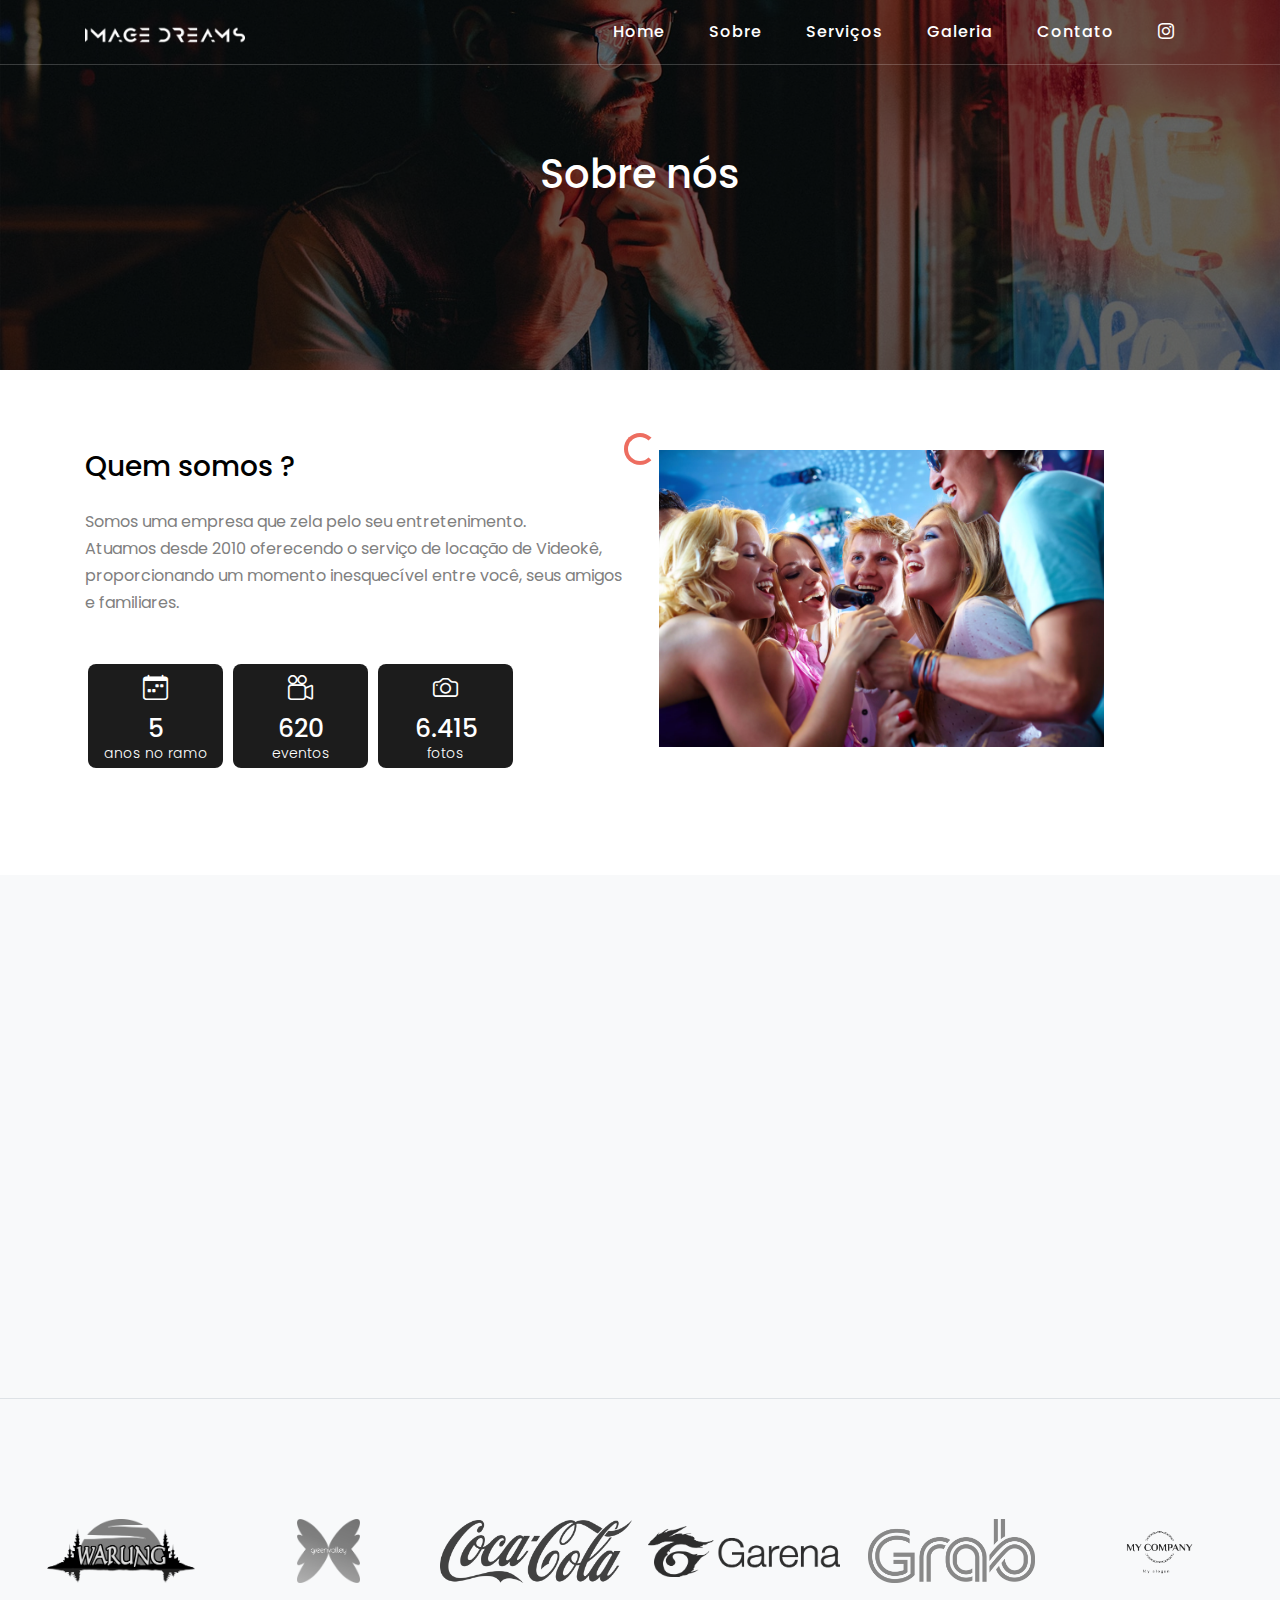
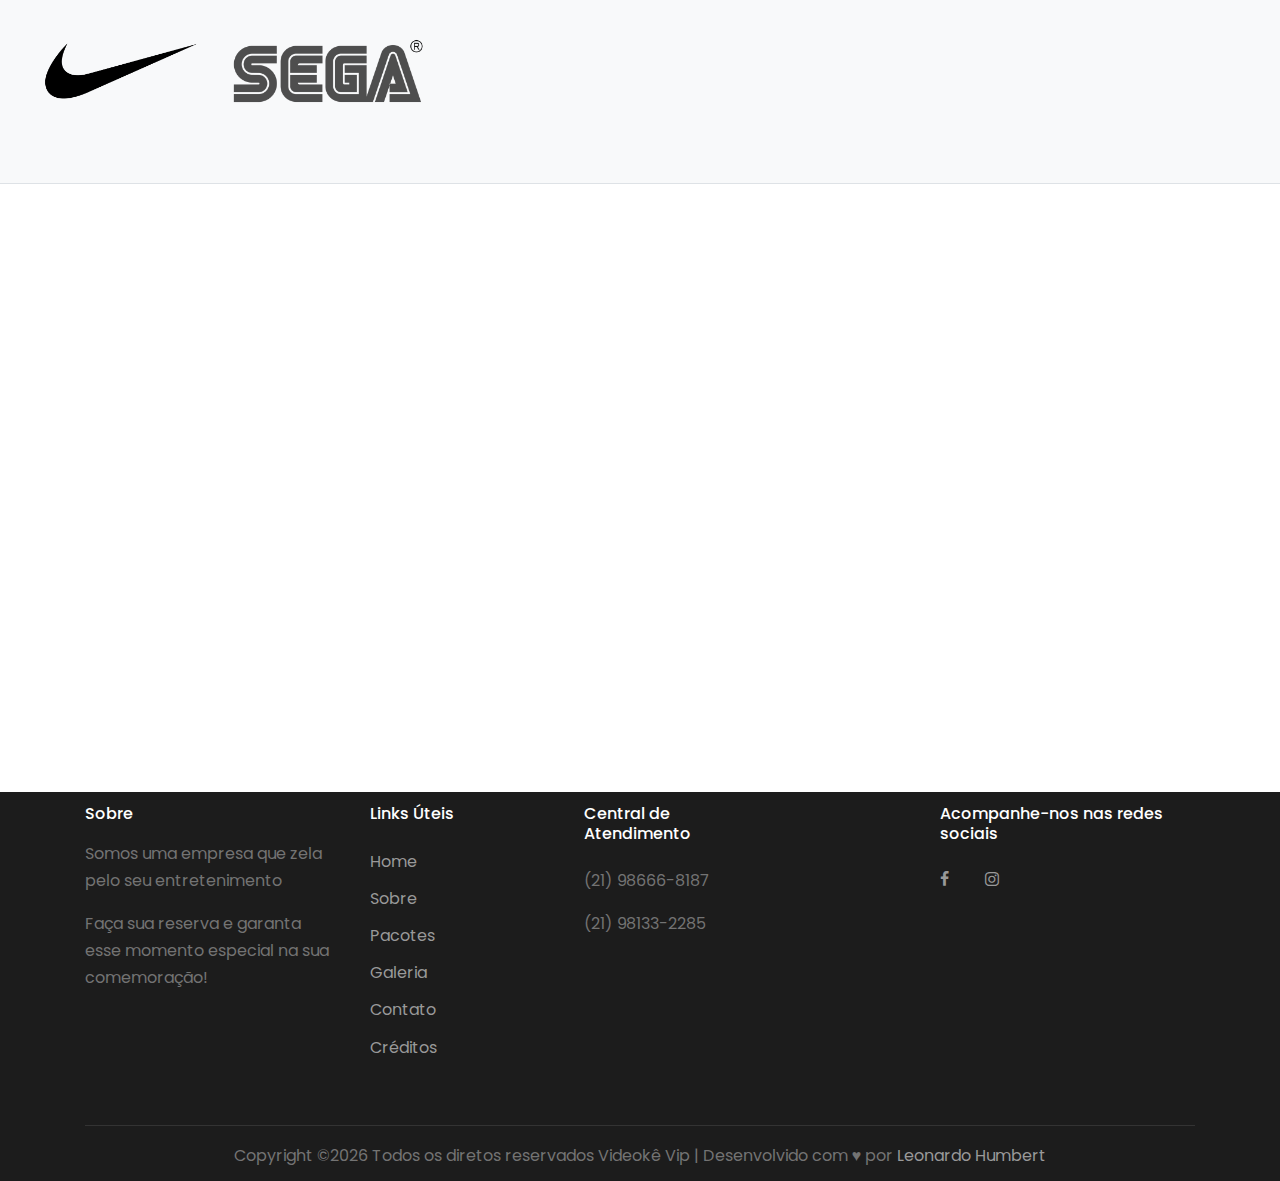
==== sobre.html @ d35cc02f "Commit inicial" ====
<!doctype html>
<html lang="en">
  <head>
    <title>ImageDreams</title>
    <meta charset="utf-8">
    <meta name="viewport" content="width=device-width, initial-scale=1, shrink-to-fit=no">
    <link rel="shortcut icon" href="images/favicon.png">
    
    
    <link href="https://fonts.googleapis.com/css?family=Open+Sans:300,400,700" rel="stylesheet">
    <link rel="stylesheet" href="fonts/icomoon/style.css">

    <link rel="stylesheet" href="css/bootstrap.min.css">
    <link rel="stylesheet" href="css/jquery-ui.css">
    <link rel="stylesheet" href="css/owl.carousel.min.css">
    <link rel="stylesheet" href="css/owl.theme.default.min.css">
    <link rel="stylesheet" href="css/owl.theme.default.min.css">

    <link rel="stylesheet" href="css/jquery.fancybox.min.css">

    <link rel="stylesheet" href="css/bootstrap-datepicker.css">

    <link rel="stylesheet" href="fonts/flaticon/font/flaticon.css">

    <link rel="stylesheet" href="css/aos.css">

    <link rel="stylesheet" href="css/style.css">
    <link rel="stylesheet" href="https://cdn.jsdelivr.net/npm/bootstrap-icons@1.5.0/font/bootstrap-icons.css">
  </head>
  <body data-spy="scroll" data-target=".site-navbar-target" data-offset="300">
  

  <div id="#overlayer"></div>
  <div class="loader">
    <div class="spinner-border text-primary" role="status">
      <span class="sr-only">Loading...</span>
    </div>
  </div>


  <div class="site-wrap">

    <div class="site-mobile-menu site-navbar-target">
      <div class="site-mobile-menu-header">
        <div class="site-mobile-menu-close mt-3">
          <span class="icon-close2 js-menu-toggle"></span>
        </div>
      </div>
      <div class="site-mobile-menu-body"></div>
    </div>
   
    
    <header class="site-navbar js-sticky-header site-navbar-target py-2" role="banner">

      <div class="container">
        <div class="row align-items-center">
          
          <div class="col-6 col-xl-2">
            <a href="/index.html">
                <h1 class="mb-0 site-logo"><img class="w-100" src="images/logo.png"></h1>
            </a>
        </div>

          <div class="col-12 col-md-10 d-none d-xl-block">
            <nav class="site-navigation position-relative text-right" role="navigation">

              <ul class="site-menu main-menu js-clone-nav mr-auto d-none d-lg-block">
                <li><a href="index.html#home-section" class="nav-link">Home</a></li>
                <li><a href="#sobre-section" class="nav-link">Sobre</a></li>
                <li><a href="index.html#pacotes-section" class="nav-link">Serviços</a></li>
                <li><a href="index.html#galeria-section" class="nav-link">Galeria</a></li>
                <li><a href="index.html#contato-section" class="nav-link">Contato</a></li>
                <li><a href="https://www.instagram.com/_hectormatheus/" class="nav-link">
                  <i class="bi bi-instagram">
                  </i>
                </a></li>
              </ul>
            </nav>
          </div>


          <div class="col-6 d-inline-block d-xl-none ml-md-0 py-3" style="position: relative; top: 3px;"><a href="#" class="site-menu-toggle js-menu-toggle float-right"><span class="icon-menu h3"></span></a></div>

        </div>
      </div>
      
    </header>

  
     
    <div class="site-blocks-cover overlay title_section" data-aos="fade">
        <div class="col-12 text-center" data-aos="fade" style="top:150px;">
          <h2 class="section-title mb-3">Sobre nós</h2>
        </div>
      </div>
    </div>  

    
    <div class="site-section cta-big-image" id="sobre-section">
      <div class="container">
        
        <div class="row">
          <div class="col-lg-6" data-aos="fade-up" data-aos-delay="100">
            <div class="mb-5">
              <h3 class="h3 mb-4 text-black">Quem somos ?</h3>
              <p>Somos uma empresa que zela pelo seu entretenimento.<br>
                Atuamos desde 2010 oferecendo o serviço de locação de Videokê, proporcionando um momento inesquecível entre você, seus amigos e familiares.<br>
              </p>
            </div>

            <div class="col-3 quemSomosStats" id='numeros'>
              <i class="bi bi-calendar-week"></i>
              <p style="font-size: 25px; line-height: 25px; font-weight: 500; margin: 5px 0;" class="counter">10</p>
              <p style="font-size: 14px;line-height: 14px;font-weight: 300;" class="m-0">anos no ramo</p>
            </div>
            <div class="col-3 quemSomosStats">
              <i class="bi bi-camera-reels"></i>
              <p style="font-size: 25px; line-height: 25px; font-weight: 500; margin: 5px 0;" class="counter">1527</p>
              <p style="font-size: 14px;line-height: 14px;font-weight: 300;" class="m-0">eventos</p>
            </div>
            <div class="col-3 quemSomosStats">
              <i class="bi bi-camera"></i>
              <p style="font-size: 25px; line-height: 25px; font-weight: 500; margin: 5px 0;" class="counter">15809</p>
              <p style="font-size: 14px;line-height: 14px;font-weight: 300;" class="m-0">fotos</p>
            </div>
          </div>

          <div class="col-lg-5 mb-5 ml-lg-1" data-aos="fade-up" data-aos-delay="">
            <img src="images/happy-group-friends-having-fun.webp" alt="Image" class="img-fluid">
          </div>
          
        </div>
      </div>  
    </div>
  
    <section class="site-section border-bottom bg-light" id="services-section">
      <div class="container">
        <div class="row mb-5">
          <div class="col-12 text-center" data-aos="fade">
            <h2 class="section-title mb-3">Serviços</h2>
          </div>
        </div>
        <div class="row align-items-stretch">
          <div class="col-md-6 col-lg-4 mb-4 mb-lg-4 px-1" data-aos="fade-up">
            <div class="unit-4 p-3 shadow-sm servicesCards">
              <div class="unit-4-icon mr-4 mb-3"><img src="images/icons8-câmera-50.png"></span></div>
              <div>
                <h3>Fotos</h3>
                <p>Reservando o Videokê VIP RJ, você não terá trabalho algum. Entrega, instalação e retirada feita pelo nosso técnico.</p>
              </div>
            </div>
          </div>
          <div class="col-md-6 col-lg-4 mb-4 mb-lg-4 px-1" data-aos="fade-up" data-aos-delay="100">
            <div class="unit-4 p-3 shadow-sm servicesCards">
              <div class="unit-4-icon mr-4 mb-3"><img src="images/icons8-filme-80.png"></span></div>
              <div>
                <h3>Vídeos</h3>
                <p>A música trás alegria para o ambiente, e na sua festa, ninguém pode ficar entediado, a diversão será garantida.</p>
              </div>
            </div>
          </div>
          <div class="col-md-6 col-lg-4 mb-4 mb-lg-4 px-1" data-aos="fade-up" data-aos-delay="200">
            <div class="unit-4 p-3 shadow-sm servicesCards">
              <div class="unit-4-icon mr-4"><img src="images/icons8-editor-de-fotografia-50.png"></span></div>
              <div>
                <h3>Edições</h3>
                <p>Sua festa fica completa e agitada com baixo custo, fornecemos nossos equipamentos por um preço único.</p>
              </div>
            </div>
          </div>
        </div>
      </div>
    </section>

    <section class="py-4 site-section border-bottom bg-light" id="customers-section">
      <div class="container-fluid px-4">
        <div class="row mb-3">
          <div class="col-12 text-center" data-aos="fade">
            <h2 class="section-title mb-3">Clientes</h2>
          </div>
        </div>
        <div class="row align-items-center p-2 divClientes">
          <div class="col-2 p-2 pb-5"><img src="./images/logoClientes/warung.png" alt=""></div>
          <div class="col-2 p-2 pb-5"><img src="./images/logoClientes/gv.png" alt=""></div>
          <div class="col-2 p-2 pb-5"><img src="./images/logoClientes/coca.png" alt=""></div>
          <div class="col-2 p-2 pb-5"><img src="./images/logoClientes/garena.png" alt=""></div>
          <div class="col-2 p-2 pb-5"><img src="./images/logoClientes/grab.png" alt=""></div>
          <div class="col-2 p-2 pb-5"><img src="./images/logoClientes/mycompany.png" alt=""></div>
          <div class="col-2 p-2 pb-5"><img src="./images/logoClientes/nike.png" alt=""></div>
          <div class="col-2 p-2 pb-5"><img src="./images/logoClientes/prudential.png" alt=""></div>
        </div>
      </div>
    </section>

    <section class="site-section testimonial-wrap" id="testimonials-section" data-aos="fade">
      <div class="container">
        <div class="row mb-5">
          <div class="col-12 text-center">
            <h2 class="section-title mb-3">Depoimentos</h2>
          </div>
        </div>
      </div>
      <div class="slide-one-item home-slider owl-carousel">
          <div>
            <div class="testimonial">
              
              <blockquote class="mb-5">
                <p>&ldquo;Lorem ipsum dolor sit amet consectetur adipisicing elit. Unde amet, cumque culpa accusamus iure, doloribus dolorem alias aliquid accusantium perspiciatis vel eveniet molestiae iste illum ipsum deleniti voluptatibus, repellat provident?&rdquo;</p>
              </blockquote>

              <figure class="mb-4 d-flex align-items-center justify-content-center">
                <div><img src="images/icon-pessoa.webp" alt="Image" class="w-50 img-fluid mb-3"></div>
                <p>Lívia Rocha</p>
              </figure>
            </div>
          </div>
          <div>
            <div class="testimonial">
              
              <blockquote class="mb-5">
                <p>&ldquo;Lorem ipsum dolor sit amet consectetur adipisicing elit. Quia quae aliquid fuga accusantium illum laborum natus, officia distinctio quaerat optio odio ullam? Necessitatibus voluptatibus quia dolorem iusto dolores ad deserunt!&rdquo;</p>
              </blockquote>

              <figure class="mb-4 d-flex align-items-center justify-content-center">
                <div><img src="images/icon-pessoa2.webp" alt="Image" class="w-50 img-fluid mb-3"></div>
                <p>Emerson Souza</p>
              </figure>
            </div>
          </div>
          

        </div>
    </section>
   
    <footer class="site-footer">
      <div class="container">
        <div class="row">
          <div class="col-md-9">
            <div class="row">
              <div class="col-md-4">
                <h2 class="footer-heading mb-3">Sobre</h2>
                <p>Somos uma empresa que zela pelo seu entretenimento</p>
                <p>Faça sua reserva e garanta esse momento especial na sua comemoração!</p>
              </div>
              <div class="col-md-3">
                <h2 class="footer-heading mb-4">Links Úteis</h2>
                <ul class="list-unstyled">
                  <li><a href="index.html#home-section" class="smoothscroll">Home</a></li>
                  <li><a href="index.html#sobre-section" class="smoothscroll">Sobre</a></li>
                  <li><a href="index.html#pacotes-section" class="smoothscroll">Pacotes</a></li>
                  <li><a href="index.html#galeria-section" class="smoothscroll">Galeria</a></li>
                  <li><a href="index.html#contato-section" class="smoothscroll">Contato</a></li>
                  <li><a href="credits.html" class="smoothscroll">Créditos</a></li>
                </ul>
              </div>
              <div class="col-md-3">
                <h2 class="footer-heading mb-4">Central de Atendimento</h2>
                <a href="http://wa.me/5521986668187"><p>(21) 98666-8187</p></a>
                <a href="http://wa.me/5521981332285"><p>(21) 98133-2285</p></a>
              </div>
            </div>
          </div>
          <div class="col-md-3">
            <h2 class="footer-heading mb-4">Acompanhe-nos nas redes sociais</h2>
                <a href="https://pt-br.facebook.com/AluguelVideokeRJ/" target="_blank" class="pl-0 pr-3"><span class="icon-facebook"></span></a>
                <a href="https://www.instagram.com/videokevip/" target="_blank" class="pl-3 pr-3"><span class="icon-instagram"></span></a>
          </div>
        </div>
        <div class="row pt-5 text-center">
          <div class="col-md-12">
            <div class="border-top pt-3">
              <p class="mb-0">
                Copyright &copy;<script>document.write(new Date().getFullYear());</script> Todos os diretos reservados Videokê Vip | Desenvolvido com ♥ por <a href="http://wa.me/5547997779842">Leonardo Humbert</a>
              </p>
        
            </div>
          </div>
          
        </div>
      </div>
    </footer>

  </div> <!-- .site-wrap -->

  <script src="js/jquery-3.3.1.min.js"></script>
  <script src="js/jquery-ui.js"></script>
  <script src="js/popper.min.js"></script>
  <script src="js/bootstrap.min.js"></script>
  <script src="js/owl.carousel.min.js"></script>
  <script src="js/jquery.countdown.min.js"></script>
  <script src="js/jquery.easing.1.3.js"></script>
  <script src="js/aos.js"></script>
  <script src="js/jquery.fancybox.min.js"></script>
  <script src="js/jquery.sticky.js"></script>
  <script src="js/isotope.pkgd.min.js"></script>

  
  <script src="js/main.js"></script>

  <script type="text/javascript">
    $(window).on('scroll', function(){
        if($(window).scrollTop()){
            $('.img-logo').attr('src', 'images/logoPreta.webp');
        }else{
          $('.img-logo').attr('src', 'images/logo.webp');
        }
    });

    

    $(document).ready(function() {
      // $( ".servicosBanner" ).each(function( index ) {
      //   alert('olá');
      // });
      contador();
     
      $(window).scroll(function() {
        contador();
      });

      
    });

    var counter = true;
    function contador() {
      var areaVisivelTela = $(window).scrollTop() + $(window).height();
      var areaVisivelElemento = $('#numeros').scrollTop() + $('#numeros').height();

      if (areaVisivelTela > areaVisivelElemento && counter) {
        counter = false;
        $('.counter').each(function () {
          $(this).prop('Counter',0).animate({
            Counter: $(this).text()
          }, {
            duration: 3500,
            easing: 'swing',
            step: function (now) {
              $(this).text(Math.ceil(now).toLocaleString('en').replace(',','.'));
            }
          });
        });
      }
    }

</script>
  </body>
</html>
---- fonts/icomoon/style.css ----
@font-face {
  font-family: 'icomoon';
  src:  url('fonts/icomoon.eot?10si43');
  src:  url('fonts/icomoon.eot?10si43#iefix') format('embedded-opentype'),
    url('fonts/icomoon.ttf?10si43') format('truetype'),
    url('fonts/icomoon.woff?10si43') format('woff'),
    url('fonts/icomoon.svg?10si43#icomoon') format('svg');
  font-weight: normal;
  font-style: normal;
}

[class^="icon-"], [class*=" icon-"] {
  /* use !important to prevent issues with browser extensions that change fonts */
  font-family: 'icomoon' !important;
  speak: none;
  font-style: normal;
  font-weight: normal;
  font-variant: normal;
  text-transform: none;
  line-height: 1;

  /* Better Font Rendering =========== */
  -webkit-font-smoothing: antialiased;
  -moz-osx-font-smoothing: grayscale;
}

.icon-asterisk:before {
  content: "\f069";
}
.icon-plus:before {
  content: "\f067";
}
.icon-question:before {
  content: "\f128";
}
.icon-minus:before {
  content: "\f068";
}
.icon-glass:before {
  content: "\f000";
}
.icon-music:before {
  content: "\f001";
}
.icon-search:before {
  content: "\f002";
}
.icon-envelope-o:before {
  content: "\f003";
}
.icon-heart:before {
  content: "\f004";
}
.icon-star:before {
  content: "\f005";
}
.icon-star-o:before {
  content: "\f006";
}
.icon-user:before {
  content: "\f007";
}
.icon-film:before {
  content: "\f008";
}
.icon-th-large:before {
  content: "\f009";
}
.icon-th:before {
  content: "\f00a";
}
.icon-th-list:before {
  content: "\f00b";
}
.icon-check:before {
  content: "\f00c";
}
.icon-close:before {
  content: "\f00d";
}
.icon-remove:before {
  content: "\f00d";
}
.icon-times:before {
  content: "\f00d";
}
.icon-search-plus:before {
  content: "\f00e";
}
.icon-search-minus:before {
  content: "\f010";
}
.icon-power-off:before {
  content: "\f011";
}
.icon-signal:before {
  content: "\f012";
}
.icon-cog:before {
  content: "\f013";
}
.icon-gear:before {
  content: "\f013";
}
.icon-trash-o:before {
  content: "\f014";
}
.icon-home:before {
  content: "\f015";
}
.icon-file-o:before {
  content: "\f016";
}
.icon-clock-o:before {
  content: "\f017";
}
.icon-road:before {
  content: "\f018";
}
.icon-download:before {
  content: "\f019";
}
.icon-arrow-circle-o-down:before {
  content: "\f01a";
}
.icon-arrow-circle-o-up:before {
  content: "\f01b";
}
.icon-inbox:before {
  content: "\f01c";
}
.icon-play-circle-o:before {
  content: "\f01d";
}
.icon-repeat:before {
  content: "\f01e";
}
.icon-rotate-right:before {
  content: "\f01e";
}
.icon-refresh:before {
  content: "\f021";
}
.icon-list-alt:before {
  content: "\f022";
}
.icon-lock:before {
  content: "\f023";
}
.icon-flag:before {
  content: "\f024";
}
.icon-headphones:before {
  content: "\f025";
}
.icon-volume-off:before {
  content: "\f026";
}
.icon-volume-down:before {
  content: "\f027";
}
.icon-volume-up:before {
  content: "\f028";
}
.icon-qrcode:before {
  content: "\f029";
}
.icon-barcode:before {
  content: "\f02a";
}
.icon-tag:before {
  content: "\f02b";
}
.icon-tags:before {
  content: "\f02c";
}
.icon-book:before {
  content: "\f02d";
}
.icon-bookmark:before {
  content: "\f02e";
}
.icon-print:before {
  content: "\f02f";
}
.icon-camera:before {
  content: "\f030";
}
.icon-font:before {
  content: "\f031";
}
.icon-bold:before {
  content: "\f032";
}
.icon-italic:before {
  content: "\f033";
}
.icon-text-height:before {
  content: "\f034";
}
.icon-text-width:before {
  content: "\f035";
}
.icon-align-left:before {
  content: "\f036";
}
.icon-align-center:before {
  content: "\f037";
}
.icon-align-right:before {
  content: "\f038";
}
.icon-align-justify:before {
  content: "\f039";
}
.icon-list:before {
  content: "\f03a";
}
.icon-dedent:before {
  content: "\f03b";
}
.icon-outdent:before {
  content: "\f03b";
}
.icon-indent:before {
  content: "\f03c";
}
.icon-video-camera:before {
  content: "\f03d";
}
.icon-image:before {
  content: "\f03e";
}
.icon-photo:before {
  content: "\f03e";
}
.icon-picture-o:before {
  content: "\f03e";
}
.icon-pencil:before {
  content: "\f040";
}
.icon-map-marker:before {
  content: "\f041";
}
.icon-adjust:before {
  content: "\f042";
}
.icon-tint:before {
  content: "\f043";
}
.icon-edit:before {
  content: "\f044";
}
.icon-pencil-square-o:before {
  content: "\f044";
}
.icon-share-square-o:before {
  content: "\f045";
}
.icon-check-square-o:before {
  content: "\f046";
}
.icon-arrows:before {
  content: "\f047";
}
.icon-step-backward:before {
  content: "\f048";
}
.icon-fast-backward:before {
  content: "\f049";
}
.icon-backward:before {
  content: "\f04a";
}
.icon-play:before {
  content: "\f04b";
}
.icon-pause:before {
  content: "\f04c";
}
.icon-stop:before {
  content: "\f04d";
}
.icon-forward:before {
  content: "\f04e";
}
.icon-fast-forward:before {
  content: "\f050";
}
.icon-step-forward:before {
  content: "\f051";
}
.icon-eject:before {
  content: "\f052";
}
.icon-chevron-left:before {
  content: "\f053";
}
.icon-chevron-right:before {
  content: "\f054";
}
.icon-plus-circle:before {
  content: "\f055";
}
.icon-minus-circle:before {
  content: "\f056";
}
.icon-times-circle:before {
  content: "\f057";
}
.icon-check-circle:before {
  content: "\f058";
}
.icon-question-circle:before {
  content: "\f059";
}
.icon-info-circle:before {
  content: "\f05a";
}
.icon-crosshairs:before {
  content: "\f05b";
}
.icon-times-circle-o:before {
  content: "\f05c";
}
.icon-check-circle-o:before {
  content: "\f05d";
}
.icon-ban:before {
  content: "\f05e";
}
.icon-arrow-left:before {
  content: "\f060";
}
.icon-arrow-right:before {
  content: "\f061";
}
.icon-arrow-up:before {
  content: "\f062";
}
.icon-arrow-down:before {
  content: "\f063";
}
.icon-mail-forward:before {
  content: "\f064";
}
.icon-share:before {
  content: "\f064";
}
.icon-expand:before {
  content: "\f065";
}
.icon-compress:before {
  content: "\f066";
}
.icon-exclamation-circle:before {
  content: "\f06a";
}
.icon-gift:before {
  content: "\f06b";
}
.icon-leaf:before {
  content: "\f06c";
}
.icon-fire:before {
  content: "\f06d";
}
.icon-eye:before {
  content: "\f06e";
}
.icon-eye-slash:before {
  content: "\f070";
}
.icon-exclamation-triangle:before {
  content: "\f071";
}
.icon-warning:before {
  content: "\f071";
}
.icon-plane:before {
  content: "\f072";
}
.icon-calendar:before {
  content: "\f073";
}
.icon-random:before {
  content: "\f074";
}
.icon-comment:before {
  content: "\f075";
}
.icon-magnet:before {
  content: "\f076";
}
.icon-chevron-up:before {
  content: "\f077";
}
.icon-chevron-down:before {
  content: "\f078";
}
.icon-retweet:before {
  content: "\f079";
}
.icon-shopping-cart:before {
  content: "\f07a";
}
.icon-folder:before {
  content: "\f07b";
}
.icon-folder-open:before {
  content: "\f07c";
}
.icon-arrows-v:before {
  content: "\f07d";
}
.icon-arrows-h:before {
  content: "\f07e";
}
.icon-bar-chart:before {
  content: "\f080";
}
.icon-bar-chart-o:before {
  content: "\f080";
}
.icon-twitter-square:before {
  content: "\f081";
}
.icon-facebook-square:before {
  content: "\f082";
}
.icon-camera-retro:before {
  content: "\f083";
}
.icon-key:before {
  content: "\f084";
}
.icon-cogs:before {
  content: "\f085";
}
.icon-gears:before {
  content: "\f085";
}
.icon-comments:before {
  content: "\f086";
}
.icon-thumbs-o-up:before {
  content: "\f087";
}
.icon-thumbs-o-down:before {
  content: "\f088";
}
.icon-star-half:before {
  content: "\f089";
}
.icon-heart-o:before {
  content: "\f08a";
}
.icon-sign-out:before {
  content: "\f08b";
}
.icon-linkedin-square:before {
  content: "\f08c";
}
.icon-thumb-tack:before {
  content: "\f08d";
}
.icon-external-link:before {
  content: "\f08e";
}
.icon-sign-in:before {
  content: "\f090";
}
.icon-trophy:before {
  content: "\f091";
}
.icon-github-square:before {
  content: "\f092";
}
.icon-upload:before {
  content: "\f093";
}
.icon-lemon-o:before {
  content: "\f094";
}
.icon-phone:before {
  content: "\f095";
}
.icon-square-o:before {
  content: "\f096";
}
.icon-bookmark-o:before {
  content: "\f097";
}
.icon-phone-square:before {
  content: "\f098";
}
.icon-twitter:before {
  content: "\f099";
}
.icon-facebook:before {
  content: "\f09a";
}
.icon-facebook-f:before {
  content: "\f09a";
}
.icon-github:before {
  content: "\f09b";
}
.icon-unlock:before {
  content: "\f09c";
}
.icon-credit-card:before {
  content: "\f09d";
}
.icon-feed:before {
  content: "\f09e";
}
.icon-rss:before {
  content: "\f09e";
}
.icon-hdd-o:before {
  content: "\f0a0";
}
.icon-bullhorn:before {
  content: "\f0a1";
}
.icon-bell-o:before {
  content: "\f0a2";
}
.icon-certificate:before {
  content: "\f0a3";
}
.icon-hand-o-right:before {
  content: "\f0a4";
}
.icon-hand-o-left:before {
  content: "\f0a5";
}
.icon-hand-o-up:before {
  content: "\f0a6";
}
.icon-hand-o-down:before {
  content: "\f0a7";
}
.icon-arrow-circle-left:before {
  content: "\f0a8";
}
.icon-arrow-circle-right:before {
  content: "\f0a9";
}
.icon-arrow-circle-up:before {
  content: "\f0aa";
}
.icon-arrow-circle-down:before {
  content: "\f0ab";
}
.icon-globe:before {
  content: "\f0ac";
}
.icon-wrench:before {
  content: "\f0ad";
}
.icon-tasks:before {
  content: "\f0ae";
}
.icon-filter:before {
  content: "\f0b0";
}
.icon-briefcase:before {
  content: "\f0b1";
}
.icon-arrows-alt:before {
  content: "\f0b2";
}
.icon-group:before {
  content: "\f0c0";
}
.icon-users:before {
  content: "\f0c0";
}
.icon-chain:before {
  content: "\f0c1";
}
.icon-link:before {
  content: "\f0c1";
}
.icon-cloud:before {
  content: "\f0c2";
}
.icon-flask:before {
  content: "\f0c3";
}
.icon-cut:before {
  content: "\f0c4";
}
.icon-scissors:before {
  content: "\f0c4";
}
.icon-copy:before {
  content: "\f0c5";
}
.icon-files-o:before {
  content: "\f0c5";
}
.icon-paperclip:before {
  content: "\f0c6";
}
.icon-floppy-o:before {
  content: "\f0c7";
}
.icon-save:before {
  content: "\f0c7";
}
.icon-square:before {
  content: "\f0c8";
}
.icon-bars:before {
  content: "\f0c9";
}
.icon-navicon:before {
  content: "\f0c9";
}
.icon-reorder:before {
  content: "\f0c9";
}
.icon-list-ul:before {
  content: "\f0ca";
}
.icon-list-ol:before {
  content: "\f0cb";
}
.icon-strikethrough:before {
  content: "\f0cc";
}
.icon-underline:before {
  content: "\f0cd";
}
.icon-table:before {
  content: "\f0ce";
}
.icon-magic:before {
  content: "\f0d0";
}
.icon-truck:before {
  content: "\f0d1";
}
.icon-pinterest:before {
  content: "\f0d2";
}
.icon-pinterest-square:before {
  content: "\f0d3";
}
.icon-google-plus-square:before {
  content: "\f0d4";
}
.icon-google-plus:before {
  content: "\f0d5";
}
.icon-money:before {
  content: "\f0d6";
}
.icon-caret-down:before {
  content: "\f0d7";
}
.icon-caret-up:before {
  content: "\f0d8";
}
.icon-caret-left:before {
  content: "\f0d9";
}
.icon-caret-right:before {
  content: "\f0da";
}
.icon-columns:before {
  content: "\f0db";
}
.icon-sort:before {
  content: "\f0dc";
}
.icon-unsorted:before {
  content: "\f0dc";
}
.icon-sort-desc:before {
  content: "\f0dd";
}
.icon-sort-down:before {
  content: "\f0dd";
}
.icon-sort-asc:before {
  content: "\f0de";
}
.icon-sort-up:before {
  content: "\f0de";
}
.icon-envelope:before {
  content: "\f0e0";
}
.icon-linkedin:before {
  content: "\f0e1";
}
.icon-rotate-left:before {
  content: "\f0e2";
}
.icon-undo:before {
  content: "\f0e2";
}
.icon-gavel:before {
  content: "\f0e3";
}
.icon-legal:before {
  content: "\f0e3";
}
.icon-dashboard:before {
  content: "\f0e4";
}
.icon-tachometer:before {
  content: "\f0e4";
}
.icon-comment-o:before {
  content: "\f0e5";
}
.icon-comments-o:before {
  content: "\f0e6";
}
.icon-bolt:before {
  content: "\f0e7";
}
.icon-flash:before {
  content: "\f0e7";
}
.icon-sitemap:before {
  content: "\f0e8";
}
.icon-umbrella:before {
  content: "\f0e9";
}
.icon-clipboard:before {
  content: "\f0ea";
}
.icon-paste:before {
  content: "\f0ea";
}
.icon-lightbulb-o:before {
  content: "\f0eb";
}
.icon-exchange:before {
  content: "\f0ec";
}
.icon-cloud-download:before {
  content: "\f0ed";
}
.icon-cloud-upload:before {
  content: "\f0ee";
}
.icon-user-md:before {
  content: "\f0f0";
}
.icon-stethoscope:before {
  content: "\f0f1";
}
.icon-suitcase:before {
  content: "\f0f2";
}
.icon-bell:before {
  content: "\f0f3";
}
.icon-coffee:before {
  content: "\f0f4";
}
.icon-cutlery:before {
  content: "\f0f5";
}
.icon-file-text-o:before {
  content: "\f0f6";
}
.icon-building-o:before {
  content: "\f0f7";
}
.icon-hospital-o:before {
  content: "\f0f8";
}
.icon-ambulance:before {
  content: "\f0f9";
}
.icon-medkit:before {
  content: "\f0fa";
}
.icon-fighter-jet:before {
  content: "\f0fb";
}
.icon-beer:before {
  content: "\f0fc";
}
.icon-h-square:before {
  content: "\f0fd";
}
.icon-plus-square:before {
  content: "\f0fe";
}
.icon-angle-double-left:before {
  content: "\f100";
}
.icon-angle-double-right:before {
  content: "\f101";
}
.icon-angle-double-up:before {
  content: "\f102";
}
.icon-angle-double-down:before {
  content: "\f103";
}
.icon-angle-left:before {
  content: "\f104";
}
.icon-angle-right:before {
  content: "\f105";
}
.icon-angle-up:before {
  content: "\f106";
}
.icon-angle-down:before {
  content: "\f107";
}
.icon-desktop:before {
  content: "\f108";
}
.icon-laptop:before {
  content: "\f109";
}
.icon-tablet:before {
  content: "\f10a";
}
.icon-mobile:before {
  content: "\f10b";
}
.icon-mobile-phone:before {
  content: "\f10b";
}
.icon-circle-o:before {
  content: "\f10c";
}
.icon-quote-left:before {
  content: "\f10d";
}
.icon-quote-right:before {
  content: "\f10e";
}
.icon-spinner:before {
  content: "\f110";
}
.icon-circle:before {
  content: "\f111";
}
.icon-mail-reply:before {
  content: "\f112";
}
.icon-reply:before {
  content: "\f112";
}
.icon-github-alt:before {
  content: "\f113";
}
.icon-folder-o:before {
  content: "\f114";
}
.icon-folder-open-o:before {
  content: "\f115";
}
.icon-smile-o:before {
  content: "\f118";
}
.icon-frown-o:before {
  content: "\f119";
}
.icon-meh-o:before {
  content: "\f11a";
}
.icon-gamepad:before {
  content: "\f11b";
}
.icon-keyboard-o:before {
  content: "\f11c";
}
.icon-flag-o:before {
  content: "\f11d";
}
.icon-flag-checkered:before {
  content: "\f11e";
}
.icon-terminal:before {
  content: "\f120";
}
.icon-code:before {
  content: "\f121";
}
.icon-mail-reply-all:before {
  content: "\f122";
}
.icon-reply-all:before {
  content: "\f122";
}
.icon-star-half-empty:before {
  content: "\f123";
}
.icon-star-half-full:before {
  content: "\f123";
}
.icon-star-half-o:before {
  content: "\f123";
}
.icon-location-arrow:before {
  content: "\f124";
}
.icon-crop:before {
  content: "\f125";
}
.icon-code-fork:before {
  content: "\f126";
}
.icon-chain-broken:before {
  content: "\f127";
}
.icon-unlink:before {
  content: "\f127";
}
.icon-info:before {
  content: "\f129";
}
.icon-exclamation:before {
  content: "\f12a";
}
.icon-superscript:before {
  content: "\f12b";
}
.icon-subscript:before {
  content: "\f12c";
}
.icon-eraser:before {
  content: "\f12d";
}
.icon-puzzle-piece:before {
  content: "\f12e";
}
.icon-microphone:before {
  content: "\f130";
}
.icon-microphone-slash:before {
  content: "\f131";
}
.icon-shield:before {
  content: "\f132";
}
.icon-calendar-o:before {
  content: "\f133";
}
.icon-fire-extinguisher:before {
  content: "\f134";
}
.icon-rocket:before {
  content: "\f135";
}
.icon-maxcdn:before {
  content: "\f136";
}
.icon-chevron-circle-left:before {
  content: "\f137";
}
.icon-chevron-circle-right:before {
  content: "\f138";
}
.icon-chevron-circle-up:before {
  content: "\f139";
}
.icon-chevron-circle-down:before {
  content: "\f13a";
}
.icon-html5:before {
  content: "\f13b";
}
.icon-css3:before {
  content: "\f13c";
}
.icon-anchor:before {
  content: "\f13d";
}
.icon-unlock-alt:before {
  content: "\f13e";
}
.icon-bullseye:before {
  content: "\f140";
}
.icon-ellipsis-h:before {
  content: "\f141";
}
.icon-ellipsis-v:before {
  content: "\f142";
}
.icon-rss-square:before {
  content: "\f143";
}
.icon-play-circle:before {
  content: "\f144";
}
.icon-ticket:before {
  content: "\f145";
}
.icon-minus-square:before {
  content: "\f146";
}
.icon-minus-square-o:before {
  content: "\f147";
}
.icon-level-up:before {
  content: "\f148";
}
.icon-level-down:before {
  content: "\f149";
}
.icon-check-square:before {
  content: "\f14a";
}
.icon-pencil-square:before {
  content: "\f14b";
}
.icon-external-link-square:before {
  content: "\f14c";
}
.icon-share-square:before {
  content: "\f14d";
}
.icon-compass:before {
  content: "\f14e";
}
.icon-caret-square-o-down:before {
  content: "\f150";
}
.icon-toggle-down:before {
  content: "\f150";
}
.icon-caret-square-o-up:before {
  content: "\f151";
}
.icon-toggle-up:before {
  content: "\f151";
}
.icon-caret-square-o-right:before {
  content: "\f152";
}
.icon-toggle-right:before {
  content: "\f152";
}
.icon-eur:before {
  content: "\f153";
}
.icon-euro:before {
  content: "\f153";
}
.icon-gbp:before {
  content: "\f154";
}
.icon-dollar:before {
  content: "\f155";
}
.icon-usd:before {
  content: "\f155";
}
.icon-inr:before {
  content: "\f156";
}
.icon-rupee:before {
  content: "\f156";
}
.icon-cny:before {
  content: "\f157";
}
.icon-jpy:before {
  content: "\f157";
}
.icon-rmb:before {
  content: "\f157";
}
.icon-yen:before {
  content: "\f157";
}
.icon-rouble:before {
  content: "\f158";
}
.icon-rub:before {
  content: "\f158";
}
.icon-ruble:before {
  content: "\f158";
}
.icon-krw:before {
  content: "\f159";
}
.icon-won:before {
  content: "\f159";
}
.icon-bitcoin:before {
  content: "\f15a";
}
.icon-btc:before {
  content: "\f15a";
}
.icon-file:before {
  content: "\f15b";
}
.icon-file-text:before {
  content: "\f15c";
}
.icon-sort-alpha-asc:before {
  content: "\f15d";
}
.icon-sort-alpha-desc:before {
  content: "\f15e";
}
.icon-sort-amount-asc:before {
  content: "\f160";
}
.icon-sort-amount-desc:before {
  content: "\f161";
}
.icon-sort-numeric-asc:before {
  content: "\f162";
}
.icon-sort-numeric-desc:before {
  content: "\f163";
}
.icon-thumbs-up:before {
  content: "\f164";
}
.icon-thumbs-down:before {
  content: "\f165";
}
.icon-youtube-square:before {
  content: "\f166";
}
.icon-youtube:before {
  content: "\f167";
}
.icon-xing:before {
  content: "\f168";
}
.icon-xing-square:before {
  content: "\f169";
}
.icon-youtube-play:before {
  content: "\f16a";
}
.icon-dropbox:before {
  content: "\f16b";
}
.icon-stack-overflow:before {
  content: "\f16c";
}
.icon-instagram:before {
  content: "\f16d";
}
.icon-flickr:before {
  content: "\f16e";
}
.icon-adn:before {
  content: "\f170";
}
.icon-bitbucket:before {
  content: "\f171";
}
.icon-bitbucket-square:before {
  content: "\f172";
}
.icon-tumblr:before {
  content: "\f173";
}
.icon-tumblr-square:before {
  content: "\f174";
}
.icon-long-arrow-down:before {
  content: "\f175";
}
.icon-long-arrow-up:before {
  content: "\f176";
}
.icon-long-arrow-left:before {
  content: "\f177";
}
.icon-long-arrow-right:before {
  content: "\f178";
}
.icon-apple:before {
  content: "\f179";
}
.icon-windows:before {
  content: "\f17a";
}
.icon-android:before {
  content: "\f17b";
}
.icon-linux:before {
  content: "\f17c";
}
.icon-dribbble:before {
  content: "\f17d";
}
.icon-skype:before {
  content: "\f17e";
}
.icon-foursquare:before {
  content: "\f180";
}
.icon-trello:before {
  content: "\f181";
}
.icon-female:before {
  content: "\f182";
}
.icon-male:before {
  content: "\f183";
}
.icon-gittip:before {
  content: "\f184";
}
.icon-gratipay:before {
  content: "\f184";
}
.icon-sun-o:before {
  content: "\f185";
}
.icon-moon-o:before {
  content: "\f186";
}
.icon-archive:before {
  content: "\f187";
}
.icon-bug:before {
  content: "\f188";
}
.icon-vk:before {
  content: "\f189";
}
.icon-weibo:before {
  content: "\f18a";
}
.icon-renren:before {
  content: "\f18b";
}
.icon-pagelines:before {
  content: "\f18c";
}
.icon-stack-exchange:before {
  content: "\f18d";
}
.icon-arrow-circle-o-right:before {
  content: "\f18e";
}
.icon-arrow-circle-o-left:before {
  content: "\f190";
}
.icon-caret-square-o-left:before {
  content: "\f191";
}
.icon-toggle-left:before {
  content: "\f191";
}
.icon-dot-circle-o:before {
  content: "\f192";
}
.icon-wheelchair:before {
  content: "\f193";
}
.icon-vimeo-square:before {
  content: "\f194";
}
.icon-try:before {
  content: "\f195";
}
.icon-turkish-lira:before {
  content: "\f195";
}
.icon-plus-square-o:before {
  content: "\f196";
}
.icon-space-shuttle:before {
  content: "\f197";
}
.icon-slack:before {
  content: "\f198";
}
.icon-envelope-square:before {
  content: "\f199";
}
.icon-wordpress:before {
  content: "\f19a";
}
.icon-openid:before {
  content: "\f19b";
}
.icon-bank:before {
  content: "\f19c";
}
.icon-institution:before {
  content: "\f19c";
}
.icon-university:before {
  content: "\f19c";
}
.icon-graduation-cap:before {
  content: "\f19d";
}
.icon-mortar-board:before {
  content: "\f19d";
}
.icon-yahoo:before {
  content: "\f19e";
}
.icon-google:before {
  content: "\f1a0";
}
.icon-reddit:before {
  content: "\f1a1";
}
.icon-reddit-square:before {
  content: "\f1a2";
}
.icon-stumbleupon-circle:before {
  content: "\f1a3";
}
.icon-stumbleupon:before {
  content: "\f1a4";
}
.icon-delicious:before {
  content: "\f1a5";
}
.icon-digg:before {
  content: "\f1a6";
}
.icon-pied-piper-pp:before {
  content: "\f1a7";
}
.icon-pied-piper-alt:before {
  content: "\f1a8";
}
.icon-drupal:before {
  content: "\f1a9";
}
.icon-joomla:before {
  content: "\f1aa";
}
.icon-language:before {
  content: "\f1ab";
}
.icon-fax:before {
  content: "\f1ac";
}
.icon-building:before {
  content: "\f1ad";
}
.icon-child:before {
  content: "\f1ae";
}
.icon-paw:before {
  content: "\f1b0";
}
.icon-spoon:before {
  content: "\f1b1";
}
.icon-cube:before {
  content: "\f1b2";
}
.icon-cubes:before {
  content: "\f1b3";
}
.icon-behance:before {
  content: "\f1b4";
}
.icon-behance-square:before {
  content: "\f1b5";
}
.icon-steam:before {
  content: "\f1b6";
}
.icon-steam-square:before {
  content: "\f1b7";
}
.icon-recycle:before {
  content: "\f1b8";
}
.icon-automobile:before {
  content: "\f1b9";
}
.icon-car:before {
  content: "\f1b9";
}
.icon-cab:before {
  content: "\f1ba";
}
.icon-taxi:before {
  content: "\f1ba";
}
.icon-tree:before {
  content: "\f1bb";
}
.icon-spotify:before {
  content: "\f1bc";
}
.icon-deviantart:before {
  content: "\f1bd";
}
.icon-soundcloud:before {
  content: "\f1be";
}
.icon-database:before {
  content: "\f1c0";
}
.icon-file-pdf-o:before {
  content: "\f1c1";
}
.icon-file-word-o:before {
  content: "\f1c2";
}
.icon-file-excel-o:before {
  content: "\f1c3";
}
.icon-file-powerpoint-o:before {
  content: "\f1c4";
}
.icon-file-image-o:before {
  content: "\f1c5";
}
.icon-file-photo-o:before {
  content: "\f1c5";
}
.icon-file-picture-o:before {
  content: "\f1c5";
}
.icon-file-archive-o:before {
  content: "\f1c6";
}
.icon-file-zip-o:before {
  content: "\f1c6";
}
.icon-file-audio-o:before {
  content: "\f1c7";
}
.icon-file-sound-o:before {
  content: "\f1c7";
}
.icon-file-movie-o:before {
  content: "\f1c8";
}
.icon-file-video-o:before {
  content: "\f1c8";
}
.icon-file-code-o:before {
  content: "\f1c9";
}
.icon-vine:before {
  content: "\f1ca";
}
.icon-codepen:before {
  content: "\f1cb";
}
.icon-jsfiddle:before {
  content: "\f1cc";
}
.icon-life-bouy:before {
  content: "\f1cd";
}
.icon-life-buoy:before {
  content: "\f1cd";
}
.icon-life-ring:before {
  content: "\f1cd";
}
.icon-life-saver:before {
  content: "\f1cd";
}
.icon-support:before {
  content: "\f1cd";
}
.icon-circle-o-notch:before {
  content: "\f1ce";
}
.icon-ra:before {
  content: "\f1d0";
}
.icon-rebel:before {
  content: "\f1d0";
}
.icon-resistance:before {
  content: "\f1d0";
}
.icon-empire:before {
  content: "\f1d1";
}
.icon-ge:before {
  content: "\f1d1";
}
.icon-git-square:before {
  content: "\f1d2";
}
.icon-git:before {
  content: "\f1d3";
}
.icon-hacker-news:before {
  content: "\f1d4";
}
.icon-y-combinator-square:before {
  content: "\f1d4";
}
.icon-yc-square:before {
  content: "\f1d4";
}
.icon-tencent-weibo:before {
  content: "\f1d5";
}
.icon-qq:before {
  content: "\f1d6";
}
.icon-wechat:before {
  content: "\f1d7";
}
.icon-weixin:before {
  content: "\f1d7";
}
.icon-paper-plane:before {
  content: "\f1d8";
}
.icon-send:before {
  content: "\f1d8";
}
.icon-paper-plane-o:before {
  content: "\f1d9";
}
.icon-send-o:before {
  content: "\f1d9";
}
.icon-history:before {
  content: "\f1da";
}
.icon-circle-thin:before {
  content: "\f1db";
}
.icon-header:before {
  content: "\f1dc";
}
.icon-paragraph:before {
  content: "\f1dd";
}
.icon-sliders:before {
  content: "\f1de";
}
.icon-share-alt:before {
  content: "\f1e0";
}
.icon-share-alt-square:before {
  content: "\f1e1";
}
.icon-bomb:before {
  content: "\f1e2";
}
.icon-futbol-o:before {
  content: "\f1e3";
}
.icon-soccer-ball-o:before {
  content: "\f1e3";
}
.icon-tty:before {
  content: "\f1e4";
}
.icon-binoculars:before {
  content: "\f1e5";
}
.icon-plug:before {
  content: "\f1e6";
}
.icon-slideshare:before {
  content: "\f1e7";
}
.icon-twitch:before {
  content: "\f1e8";
}
.icon-yelp:before {
  content: "\f1e9";
}
.icon-newspaper-o:before {
  content: "\f1ea";
}
.icon-wifi:before {
  content: "\f1eb";
}
.icon-calculator:before {
  content: "\f1ec";
}
.icon-paypal:before {
  content: "\f1ed";
}
.icon-google-wallet:before {
  content: "\f1ee";
}
.icon-cc-visa:before {
  content: "\f1f0";
}
.icon-cc-mastercard:before {
  content: "\f1f1";
}
.icon-cc-discover:before {
  content: "\f1f2";
}
.icon-cc-amex:before {
  content: "\f1f3";
}
.icon-cc-paypal:before {
  content: "\f1f4";
}
.icon-cc-stripe:before {
  content: "\f1f5";
}
.icon-bell-slash:before {
  content: "\f1f6";
}
.icon-bell-slash-o:before {
  content: "\f1f7";
}
.icon-trash:before {
  content: "\f1f8";
}
.icon-copyright:before {
  content: "\f1f9";
}
.icon-at:before {
  content: "\f1fa";
}
.icon-eyedropper:before {
  content: "\f1fb";
}
.icon-paint-brush:before {
  content: "\f1fc";
}
.icon-birthday-cake:before {
  content: "\f1fd";
}
.icon-area-chart:before {
  content: "\f1fe";
}
.icon-pie-chart:before {
  content: "\f200";
}
.icon-line-chart:before {
  content: "\f201";
}
.icon-lastfm:before {
  content: "\f202";
}
.icon-lastfm-square:before {
  content: "\f203";
}
.icon-toggle-off:before {
  content: "\f204";
}
.icon-toggle-on:before {
  content: "\f205";
}
.icon-bicycle:before {
  content: "\f206";
}
.icon-bus:before {
  content: "\f207";
}
.icon-ioxhost:before {
  content: "\f208";
}
.icon-angellist:before {
  content: "\f209";
}
.icon-cc:before {
  content: "\f20a";
}
.icon-ils:before {
  content: "\f20b";
}
.icon-shekel:before {
  content: "\f20b";
}
.icon-sheqel:before {
  content: "\f20b";
}
.icon-meanpath:before {
  content: "\f20c";
}
.icon-buysellads:before {
  content: "\f20d";
}
.icon-connectdevelop:before {
  content: "\f20e";
}
.icon-dashcube:before {
  content: "\f210";
}
.icon-forumbee:before {
  content: "\f211";
}
.icon-leanpub:before {
  content: "\f212";
}
.icon-sellsy:before {
  content: "\f213";
}
.icon-shirtsinbulk:before {
  content: "\f214";
}
.icon-simplybuilt:before {
  content: "\f215";
}
.icon-skyatlas:before {
  content: "\f216";
}
.icon-cart-plus:before {
  content: "\f217";
}
.icon-cart-arrow-down:before {
  content: "\f218";
}
.icon-diamond:before {
  content: "\f219";
}
.icon-ship:before {
  content: "\f21a";
}
.icon-user-secret:before {
  content: "\f21b";
}
.icon-motorcycle:before {
  content: "\f21c";
}
.icon-street-view:before {
  content: "\f21d";
}
.icon-heartbeat:before {
  content: "\f21e";
}
.icon-venus:before {
  content: "\f221";
}
.icon-mars:before {
  content: "\f222";
}
.icon-mercury:before {
  content: "\f223";
}
.icon-intersex:before {
  content: "\f224";
}
.icon-transgender:before {
  content: "\f224";
}
.icon-transgender-alt:before {
  content: "\f225";
}
.icon-venus-double:before {
  content: "\f226";
}
.icon-mars-double:before {
  content: "\f227";
}
.icon-venus-mars:before {
  content: "\f228";
}
.icon-mars-stroke:before {
  content: "\f229";
}
.icon-mars-stroke-v:before {
  content: "\f22a";
}
.icon-mars-stroke-h:before {
  content: "\f22b";
}
.icon-neuter:before {
  content: "\f22c";
}
.icon-genderless:before {
  content: "\f22d";
}
.icon-facebook-official:before {
  content: "\f230";
}
.icon-pinterest-p:before {
  content: "\f231";
}
.icon-whatsapp:before {
  content: "\f232";
}
.icon-server:before {
  content: "\f233";
}
.icon-user-plus:before {
  content: "\f234";
}
.icon-user-times:before {
  content: "\f235";
}
.icon-bed:before {
  content: "\f236";
}
.icon-hotel:before {
  content: "\f236";
}
.icon-viacoin:before {
  content: "\f237";
}
.icon-train:before {
  content: "\f238";
}
.icon-subway:before {
  content: "\f239";
}
.icon-medium:before {
  content: "\f23a";
}
.icon-y-combinator:before {
  content: "\f23b";
}
.icon-yc:before {
  content: "\f23b";
}
.icon-optin-monster:before {
  content: "\f23c";
}
.icon-opencart:before {
  content: "\f23d";
}
.icon-expeditedssl:before {
  content: "\f23e";
}
.icon-battery:before {
  content: "\f240";
}
.icon-battery-4:before {
  content: "\f240";
}
.icon-battery-full:before {
  content: "\f240";
}
.icon-battery-3:before {
  content: "\f241";
}
.icon-battery-three-quarters:before {
  content: "\f241";
}
.icon-battery-2:before {
  content: "\f242";
}
.icon-battery-half:before {
  content: "\f242";
}
.icon-battery-1:before {
  content: "\f243";
}
.icon-battery-quarter:before {
  content: "\f243";
}
.icon-battery-0:before {
  content: "\f244";
}
.icon-battery-empty:before {
  content: "\f244";
}
.icon-mouse-pointer:before {
  content: "\f245";
}
.icon-i-cursor:before {
  content: "\f246";
}
.icon-object-group:before {
  content: "\f247";
}
.icon-object-ungroup:before {
  content: "\f248";
}
.icon-sticky-note:before {
  content: "\f249";
}
.icon-sticky-note-o:before {
  content: "\f24a";
}
.icon-cc-jcb:before {
  content: "\f24b";
}
.icon-cc-diners-club:before {
  content: "\f24c";
}
.icon-clone:before {
  content: "\f24d";
}
.icon-balance-scale:before {
  content: "\f24e";
}
.icon-hourglass-o:before {
  content: "\f250";
}
.icon-hourglass-1:before {
  content: "\f251";
}
.icon-hourglass-start:before {
  content: "\f251";
}
.icon-hourglass-2:before {
  content: "\f252";
}
.icon-hourglass-half:before {
  content: "\f252";
}
.icon-hourglass-3:before {
  content: "\f253";
}
.icon-hourglass-end:before {
  content: "\f253";
}
.icon-hourglass:before {
  content: "\f254";
}
.icon-hand-grab-o:before {
  content: "\f255";
}
.icon-hand-rock-o:before {
  content: "\f255";
}
.icon-hand-paper-o:before {
  content: "\f256";
}
.icon-hand-stop-o:before {
  content: "\f256";
}
.icon-hand-scissors-o:before {
  content: "\f257";
}
.icon-hand-lizard-o:before {
  content: "\f258";
}
.icon-hand-spock-o:before {
  content: "\f259";
}
.icon-hand-pointer-o:before {
  content: "\f25a";
}
.icon-hand-peace-o:before {
  content: "\f25b";
}
.icon-trademark:before {
  content: "\f25c";
}
.icon-registered:before {
  content: "\f25d";
}
.icon-creative-commons:before {
  content: "\f25e";
}
.icon-gg:before {
  content: "\f260";
}
.icon-gg-circle:before {
  content: "\f261";
}
.icon-tripadvisor:before {
  content: "\f262";
}
.icon-odnoklassniki:before {
  content: "\f263";
}
.icon-odnoklassniki-square:before {
  content: "\f264";
}
.icon-get-pocket:before {
  content: "\f265";
}
.icon-wikipedia-w:before {
  content: "\f266";
}
.icon-safari:before {
  content: "\f267";
}
.icon-chrome:before {
  content: "\f268";
}
.icon-firefox:before {
  content: "\f269";
}
.icon-opera:before {
  content: "\f26a";
}
.icon-internet-explorer:before {
  content: "\f26b";
}
.icon-television:before {
  content: "\f26c";
}
.icon-tv:before {
  content: "\f26c";
}
.icon-contao:before {
  content: "\f26d";
}
.icon-500px:before {
  content: "\f26e";
}
.icon-amazon:before {
  content: "\f270";
}
.icon-calendar-plus-o:before {
  content: "\f271";
}
.icon-calendar-minus-o:before {
  content: "\f272";
}
.icon-calendar-times-o:before {
  content: "\f273";
}
.icon-calendar-check-o:before {
  content: "\f274";
}
.icon-industry:before {
  content: "\f275";
}
.icon-map-pin:before {
  content: "\f276";
}
.icon-map-signs:before {
  content: "\f277";
}
.icon-map-o:before {
  content: "\f278";
}
.icon-map:before {
  content: "\f279";
}
.icon-commenting:before {
  content: "\f27a";
}
.icon-commenting-o:before {
  content: "\f27b";
}
.icon-houzz:before {
  content: "\f27c";
}
.icon-vimeo:before {
  content: "\f27d";
}
.icon-black-tie:before {
  content: "\f27e";
}
.icon-fonticons:before {
  content: "\f280";
}
.icon-reddit-alien:before {
  content: "\f281";
}
.icon-edge:before {
  content: "\f282";
}
.icon-credit-card-alt:before {
  content: "\f283";
}
.icon-codiepie:before {
  content: "\f284";
}
.icon-modx:before {
  content: "\f285";
}
.icon-fort-awesome:before {
  content: "\f286";
}
.icon-usb:before {
  content: "\f287";
}
.icon-product-hunt:before {
  content: "\f288";
}
.icon-mixcloud:before {
  content: "\f289";
}
.icon-scribd:before {
  content: "\f28a";
}
.icon-pause-circle:before {
  content: "\f28b";
}
.icon-pause-circle-o:before {
  content: "\f28c";
}
.icon-stop-circle:before {
  content: "\f28d";
}
.icon-stop-circle-o:before {
  content: "\f28e";
}
.icon-shopping-bag:before {
  content: "\f290";
}
.icon-shopping-basket:before {
  content: "\f291";
}
.icon-hashtag:before {
  content: "\f292";
}
.icon-bluetooth:before {
  content: "\f293";
}
.icon-bluetooth-b:before {
  content: "\f294";
}
.icon-percent:before {
  content: "\f295";
}
.icon-gitlab:before {
  content: "\f296";
}
.icon-wpbeginner:before {
  content: "\f297";
}
.icon-wpforms:before {
  content: "\f298";
}
.icon-envira:before {
  content: "\f299";
}
.icon-universal-access:before {
  content: "\f29a";
}
.icon-wheelchair-alt:before {
  content: "\f29b";
}
.icon-question-circle-o:before {
  content: "\f29c";
}
.icon-blind:before {
  content: "\f29d";
}
.icon-audio-description:before {
  content: "\f29e";
}
.icon-volume-control-phone:before {
  content: "\f2a0";
}
.icon-braille:before {
  content: "\f2a1";
}
.icon-assistive-listening-systems:before {
  content: "\f2a2";
}
.icon-american-sign-language-interpreting:before {
  content: "\f2a3";
}
.icon-asl-interpreting:before {
  content: "\f2a3";
}
.icon-deaf:before {
  content: "\f2a4";
}
.icon-deafness:before {
  content: "\f2a4";
}
.icon-hard-of-hearing:before {
  content: "\f2a4";
}
.icon-glide:before {
  content: "\f2a5";
}
.icon-glide-g:before {
  content: "\f2a6";
}
.icon-sign-language:before {
  content: "\f2a7";
}
.icon-signing:before {
  content: "\f2a7";
}
.icon-low-vision:before {
  content: "\f2a8";
}
.icon-viadeo:before {
  content: "\f2a9";
}
.icon-viadeo-square:before {
  content: "\f2aa";
}
.icon-snapchat:before {
  content: "\f2ab";
}
.icon-snapchat-ghost:before {
  content: "\f2ac";
}
.icon-snapchat-square:before {
  content: "\f2ad";
}
.icon-pied-piper:before {
  content: "\f2ae";
}
.icon-first-order:before {
  content: "\f2b0";
}
.icon-yoast:before {
  content: "\f2b1";
}
.icon-themeisle:before {
  content: "\f2b2";
}
.icon-google-plus-circle:before {
  content: "\f2b3";
}
.icon-google-plus-official:before {
  content: "\f2b3";
}
.icon-fa:before {
  content: "\f2b4";
}
.icon-font-awesome:before {
  content: "\f2b4";
}
.icon-handshake-o:before {
  content: "\f2b5";
}
.icon-envelope-open:before {
  content: "\f2b6";
}
.icon-envelope-open-o:before {
  content: "\f2b7";
}
.icon-linode:before {
  content: "\f2b8";
}
.icon-address-book:before {
  content: "\f2b9";
}
.icon-address-book-o:before {
  content: "\f2ba";
}
.icon-address-card:before {
  content: "\f2bb";
}
.icon-vcard:before {
  content: "\f2bb";
}
.icon-address-card-o:before {
  content: "\f2bc";
}
.icon-vcard-o:before {
  content: "\f2bc";
}
.icon-user-circle:before {
  content: "\f2bd";
}
.icon-user-circle-o:before {
  content: "\f2be";
}
.icon-user-o:before {
  content: "\f2c0";
}
.icon-id-badge:before {
  content: "\f2c1";
}
.icon-drivers-license:before {
  content: "\f2c2";
}
.icon-id-card:before {
  content: "\f2c2";
}
.icon-drivers-license-o:before {
  content: "\f2c3";
}
.icon-id-card-o:before {
  content: "\f2c3";
}
.icon-quora:before {
  content: "\f2c4";
}
.icon-free-code-camp:before {
  content: "\f2c5";
}
.icon-telegram:before {
  content: "\f2c6";
}
.icon-thermometer:before {
  content: "\f2c7";
}
.icon-thermometer-4:before {
  content: "\f2c7";
}
.icon-thermometer-full:before {
  content: "\f2c7";
}
.icon-thermometer-3:before {
  content: "\f2c8";
}
.icon-thermometer-three-quarters:before {
  content: "\f2c8";
}
.icon-thermometer-2:before {
  content: "\f2c9";
}
.icon-thermometer-half:before {
  content: "\f2c9";
}
.icon-thermometer-1:before {
  content: "\f2ca";
}
.icon-thermometer-quarter:before {
  content: "\f2ca";
}
.icon-thermometer-0:before {
  content: "\f2cb";
}
.icon-thermometer-empty:before {
  content: "\f2cb";
}
.icon-shower:before {
  content: "\f2cc";
}
.icon-bath:before {
  content: "\f2cd";
}
.icon-bathtub:before {
  content: "\f2cd";
}
.icon-s15:before {
  content: "\f2cd";
}
.icon-podcast:before {
  content: "\f2ce";
}
.icon-window-maximize:before {
  content: "\f2d0";
}
.icon-window-minimize:before {
  content: "\f2d1";
}
.icon-window-restore:before {
  content: "\f2d2";
}
.icon-times-rectangle:before {
  content: "\f2d3";
}
.icon-window-close:before {
  content: "\f2d3";
}
.icon-times-rectangle-o:before {
  content: "\f2d4";
}
.icon-window-close-o:before {
  content: "\f2d4";
}
.icon-bandcamp:before {
  content: "\f2d5";
}
.icon-grav:before {
  content: "\f2d6";
}
.icon-etsy:before {
  content: "\f2d7";
}
.icon-imdb:before {
  content: "\f2d8";
}
.icon-ravelry:before {
  content: "\f2d9";
}
.icon-eercast:before {
  content: "\f2da";
}
.icon-microchip:before {
  content: "\f2db";
}
.icon-snowflake-o:before {
  content: "\f2dc";
}
.icon-superpowers:before {
  content: "\f2dd";
}
.icon-wpexplorer:before {
  content: "\f2de";
}
.icon-meetup:before {
  content: "\f2e0";
}
.icon-3d_rotation:before {
  content: "\e84d";
}
.icon-ac_unit:before {
  content: "\eb3b";
}
.icon-alarm:before {
  content: "\e855";
}
.icon-access_alarms:before {
  content: "\e191";
}
.icon-schedule:before {
  content: "\e8b5";
}
.icon-accessibility:before {
  content: "\e84e";
}
.icon-accessible:before {
  content: "\e914";
}
.icon-account_balance:before {
  content: "\e84f";
}
.icon-account_balance_wallet:before {
  content: "\e850";
}
.icon-account_box:before {
  content: "\e851";
}
.icon-account_circle:before {
  content: "\e853";
}
.icon-adb:before {
  content: "\e60e";
}
.icon-add:before {
  content: "\e145";
}
.icon-add_a_photo:before {
  content: "\e439";
}
.icon-alarm_add:before {
  content: "\e856";
}
.icon-add_alert:before {
  content: "\e003";
}
.icon-add_box:before {
  content: "\e146";
}
.icon-add_circle:before {
  content: "\e147";
}
.icon-control_point:before {
  content: "\e3ba";
}
.icon-add_location:before {
  content: "\e567";
}
.icon-add_shopping_cart:before {
  content: "\e854";
}
.icon-queue:before {
  content: "\e03c";
}
.icon-add_to_queue:before {
  content: "\e05c";
}
.icon-adjust2:before {
  content: "\e39e";
}
.icon-airline_seat_flat:before {
  content: "\e630";
}
.icon-airline_seat_flat_angled:before {
  content: "\e631";
}
.icon-airline_seat_individual_suite:before {
  content: "\e632";
}
.icon-airline_seat_legroom_extra:before {
  content: "\e633";
}
.icon-airline_seat_legroom_normal:before {
  content: "\e634";
}
.icon-airline_seat_legroom_reduced:before {
  content: "\e635";
}
.icon-airline_seat_recline_extra:before {
  content: "\e636";
}
.icon-airline_seat_recline_normal:before {
  content: "\e637";
}
.icon-flight:before {
  content: "\e539";
}
.icon-airplanemode_inactive:before {
  content: "\e194";
}
.icon-airplay:before {
  content: "\e055";
}
.icon-airport_shuttle:before {
  content: "\eb3c";
}
.icon-alarm_off:before {
  content: "\e857";
}
.icon-alarm_on:before {
  content: "\e858";
}
.icon-album:before {
  content: "\e019";
}
.icon-all_inclusive:before {
  content: "\eb3d";
}
.icon-all_out:before {
  content: "\e90b";
}
.icon-android2:before {
  content: "\e859";
}
.icon-announcement:before {
  content: "\e85a";
}
.icon-apps:before {
  content: "\e5c3";
}
.icon-archive2:before {
  content: "\e149";
}
.icon-arrow_back:before {
  content: "\e5c4";
}
.icon-arrow_downward:before {
  content: "\e5db";
}
.icon-arrow_drop_down:before {
  content: "\e5c5";
}
.icon-arrow_drop_down_circle:before {
  content: "\e5c6";
}
.icon-arrow_drop_up:before {
  content: "\e5c7";
}
.icon-arrow_forward:before {
  content: "\e5c8";
}
.icon-arrow_upward:before {
  content: "\e5d8";
}
.icon-art_track:before {
  content: "\e060";
}
.icon-aspect_ratio:before {
  content: "\e85b";
}
.icon-poll:before {
  content: "\e801";
}
.icon-assignment:before {
  content: "\e85d";
}
.icon-assignment_ind:before {
  content: "\e85e";
}
.icon-assignment_late:before {
  content: "\e85f";
}
.icon-assignment_return:before {
  content: "\e860";
}
.icon-assignment_returned:before {
  content: "\e861";
}
.icon-assignment_turned_in:before {
  content: "\e862";
}
.icon-assistant:before {
  content: "\e39f";
}
.icon-flag2:before {
  content: "\e153";
}
.icon-attach_file:before {
  content: "\e226";
}
.icon-attach_money:before {
  content: "\e227";
}
.icon-attachment:before {
  content: "\e2bc";
}
.icon-audiotrack:before {
  content: "\e3a1";
}
.icon-autorenew:before {
  content: "\e863";
}
.icon-av_timer:before {
  content: "\e01b";
}
.icon-backspace:before {
  content: "\e14a";
}
.icon-cloud_upload:before {
  content: "\e2c3";
}
.icon-battery_alert:before {
  content: "\e19c";
}
.icon-battery_charging_full:before {
  content: "\e1a3";
}
.icon-battery_std:before {
  content: "\e1a5";
}
.icon-battery_unknown:before {
  content: "\e1a6";
}
.icon-beach_access:before {
  content: "\eb3e";
}
.icon-beenhere:before {
  content: "\e52d";
}
.icon-block:before {
  content: "\e14b";
}
.icon-bluetooth2:before {
  content: "\e1a7";
}
.icon-bluetooth_searching:before {
  content: "\e1aa";
}
.icon-bluetooth_connected:before {
  content: "\e1a8";
}
.icon-bluetooth_disabled:before {
  content: "\e1a9";
}
.icon-blur_circular:before {
  content: "\e3a2";
}
.icon-blur_linear:before {
  content: "\e3a3";
}
.icon-blur_off:before {
  content: "\e3a4";
}
.icon-blur_on:before {
  content: "\e3a5";
}
.icon-class:before {
  content: "\e86e";
}
.icon-turned_in:before {
  content: "\e8e6";
}
.icon-turned_in_not:before {
  content: "\e8e7";
}
.icon-border_all:before {
  content: "\e228";
}
.icon-border_bottom:before {
  content: "\e229";
}
.icon-border_clear:before {
  content: "\e22a";
}
.icon-border_color:before {
  content: "\e22b";
}
.icon-border_horizontal:before {
  content: "\e22c";
}
.icon-border_inner:before {
  content: "\e22d";
}
.icon-border_left:before {
  content: "\e22e";
}
.icon-border_outer:before {
  content: "\e22f";
}
.icon-border_right:before {
  content: "\e230";
}
.icon-border_style:before {
  content: "\e231";
}
.icon-border_top:before {
  content: "\e232";
}
.icon-border_vertical:before {
  content: "\e233";
}
.icon-branding_watermark:before {
  content: "\e06b";
}
.icon-brightness_1:before {
  content: "\e3a6";
}
.icon-brightness_2:before {
  content: "\e3a7";
}
.icon-brightness_3:before {
  content: "\e3a8";
}
.icon-brightness_4:before {
  content: "\e3a9";
}
.icon-brightness_low:before {
  content: "\e1ad";
}
.icon-brightness_medium:before {
  content: "\e1ae";
}
.icon-brightness_high:before {
  content: "\e1ac";
}
.icon-brightness_auto:before {
  content: "\e1ab";
}
.icon-broken_image:before {
  content: "\e3ad";
}
.icon-brush:before {
  content: "\e3ae";
}
.icon-bubble_chart:before {
  content: "\e6dd";
}
.icon-bug_report:before {
  content: "\e868";
}
.icon-build:before {
  content: "\e869";
}
.icon-burst_mode:before {
  content: "\e43c";
}
.icon-domain:before {
  content: "\e7ee";
}
.icon-business_center:before {
  content: "\eb3f";
}
.icon-cached:before {
  content: "\e86a";
}
.icon-cake:before {
  content: "\e7e9";
}
.icon-phone2:before {
  content: "\e0cd";
}
.icon-call_end:before {
  content: "\e0b1";
}
.icon-call_made:before {
  content: "\e0b2";
}
.icon-merge_type:before {
  content: "\e252";
}
.icon-call_missed:before {
  content: "\e0b4";
}
.icon-call_missed_outgoing:before {
  content: "\e0e4";
}
.icon-call_received:before {
  content: "\e0b5";
}
.icon-call_split:before {
  content: "\e0b6";
}
.icon-call_to_action:before {
  content: "\e06c";
}
.icon-camera2:before {
  content: "\e3af";
}
.icon-photo_camera:before {
  content: "\e412";
}
.icon-camera_enhance:before {
  content: "\e8fc";
}
.icon-camera_front:before {
  content: "\e3b1";
}
.icon-camera_rear:before {
  content: "\e3b2";
}
.icon-camera_roll:before {
  content: "\e3b3";
}
.icon-cancel:before {
  content: "\e5c9";
}
.icon-redeem:before {
  content: "\e8b1";
}
.icon-card_membership:before {
  content: "\e8f7";
}
.icon-card_travel:before {
  content: "\e8f8";
}
.icon-casino:before {
  content: "\eb40";
}
.icon-cast:before {
  content: "\e307";
}
.icon-cast_connected:before {
  content: "\e308";
}
.icon-center_focus_strong:before {
  content: "\e3b4";
}
.icon-center_focus_weak:before {
  content: "\e3b5";
}
.icon-change_history:before {
  content: "\e86b";
}
.icon-chat:before {
  content: "\e0b7";
}
.icon-chat_bubble:before {
  content: "\e0ca";
}
.icon-chat_bubble_outline:before {
  content: "\e0cb";
}
.icon-check2:before {
  content: "\e5ca";
}
.icon-check_box:before {
  content: "\e834";
}
.icon-check_box_outline_blank:before {
  content: "\e835";
}
.icon-check_circle:before {
  content: "\e86c";
}
.icon-navigate_before:before {
  content: "\e408";
}
.icon-navigate_next:before {
  content: "\e409";
}
.icon-child_care:before {
  content: "\eb41";
}
.icon-child_friendly:before {
  content: "\eb42";
}
.icon-chrome_reader_mode:before {
  content: "\e86d";
}
.icon-close2:before {
  content: "\e5cd";
}
.icon-clear_all:before {
  content: "\e0b8";
}
.icon-closed_caption:before {
  content: "\e01c";
}
.icon-wb_cloudy:before {
  content: "\e42d";
}
.icon-cloud_circle:before {
  content: "\e2be";
}
.icon-cloud_done:before {
  content: "\e2bf";
}
.icon-cloud_download:before {
  content: "\e2c0";
}
.icon-cloud_off:before {
  content: "\e2c1";
}
.icon-cloud_queue:before {
  content: "\e2c2";
}
.icon-code2:before {
  content: "\e86f";
}
.icon-photo_library:before {
  content: "\e413";
}
.icon-collections_bookmark:before {
  content: "\e431";
}
.icon-palette:before {
  content: "\e40a";
}
.icon-colorize:before {
  content: "\e3b8";
}
.icon-comment2:before {
  content: "\e0b9";
}
.icon-compare:before {
  content: "\e3b9";
}
.icon-compare_arrows:before {
  content: "\e915";
}
.icon-laptop2:before {
  content: "\e31e";
}
.icon-confirmation_number:before {
  content: "\e638";
}
.icon-contact_mail:before {
  content: "\e0d0";
}
.icon-contact_phone:before {
  content: "\e0cf";
}
.icon-contacts:before {
  content: "\e0ba";
}
.icon-content_copy:before {
  content: "\e14d";
}
.icon-content_cut:before {
  content: "\e14e";
}
.icon-content_paste:before {
  content: "\e14f";
}
.icon-control_point_duplicate:before {
  content: "\e3bb";
}
.icon-copyright2:before {
  content: "\e90c";
}
.icon-mode_edit:before {
  content: "\e254";
}
.icon-create_new_folder:before {
  content: "\e2cc";
}
.icon-payment:before {
  content: "\e8a1";
}
.icon-crop2:before {
  content: "\e3be";
}
.icon-crop_16_9:before {
  content: "\e3bc";
}
.icon-crop_3_2:before {
  content: "\e3bd";
}
.icon-crop_landscape:before {
  content: "\e3c3";
}
.icon-crop_7_5:before {
  content: "\e3c0";
}
.icon-crop_din:before {
  content: "\e3c1";
}
.icon-crop_free:before {
  content: "\e3c2";
}
.icon-crop_original:before {
  content: "\e3c4";
}
.icon-crop_portrait:before {
  content: "\e3c5";
}
.icon-crop_rotate:before {
  content: "\e437";
}
.icon-crop_square:before {
  content: "\e3c6";
}
.icon-dashboard2:before {
  content: "\e871";
}
.icon-data_usage:before {
  content: "\e1af";
}
.icon-date_range:before {
  content: "\e916";
}
.icon-dehaze:before {
  content: "\e3c7";
}
.icon-delete:before {
  content: "\e872";
}
.icon-delete_forever:before {
  content: "\e92b";
}
.icon-delete_sweep:before {
  content: "\e16c";
}
.icon-description:before {
  content: "\e873";
}
.icon-desktop_mac:before {
  content: "\e30b";
}
.icon-desktop_windows:before {
  content: "\e30c";
}
.icon-details:before {
  content: "\e3c8";
}
.icon-developer_board:before {
  content: "\e30d";
}
.icon-developer_mode:before {
  content: "\e1b0";
}
.icon-device_hub:before {
  content: "\e335";
}
.icon-phonelink:before {
  content: "\e326";
}
.icon-devices_other:before {
  content: "\e337";
}
.icon-dialer_sip:before {
  content: "\e0bb";
}
.icon-dialpad:before {
  content: "\e0bc";
}
.icon-directions:before {
  content: "\e52e";
}
.icon-directions_bike:before {
  content: "\e52f";
}
.icon-directions_boat:before {
  content: "\e532";
}
.icon-directions_bus:before {
  content: "\e530";
}
.icon-directions_car:before {
  content: "\e531";
}
.icon-directions_railway:before {
  content: "\e534";
}
.icon-directions_run:before {
  content: "\e566";
}
.icon-directions_transit:before {
  content: "\e535";
}
.icon-directions_walk:before {
  content: "\e536";
}
.icon-disc_full:before {
  content: "\e610";
}
.icon-dns:before {
  content: "\e875";
}
.icon-not_interested:before {
  content: "\e033";
}
.icon-do_not_disturb_alt:before {
  content: "\e611";
}
.icon-do_not_disturb_off:before {
  content: "\e643";
}
.icon-remove_circle:before {
  content: "\e15c";
}
.icon-dock:before {
  content: "\e30e";
}
.icon-done:before {
  content: "\e876";
}
.icon-done_all:before {
  content: "\e877";
}
.icon-donut_large:before {
  content: "\e917";
}
.icon-donut_small:before {
  content: "\e918";
}
.icon-drafts:before {
  content: "\e151";
}
.icon-drag_handle:before {
  content: "\e25d";
}
.icon-time_to_leave:before {
  content: "\e62c";
}
.icon-dvr:before {
  content: "\e1b2";
}
.icon-edit_location:before {
  content: "\e568";
}
.icon-eject2:before {
  content: "\e8fb";
}
.icon-markunread:before {
  content: "\e159";
}
.icon-enhanced_encryption:before {
  content: "\e63f";
}
.icon-equalizer:before {
  content: "\e01d";
}
.icon-error:before {
  content: "\e000";
}
.icon-error_outline:before {
  content: "\e001";
}
.icon-euro_symbol:before {
  content: "\e926";
}
.icon-ev_station:before {
  content: "\e56d";
}
.icon-insert_invitation:before {
  content: "\e24f";
}
.icon-event_available:before {
  content: "\e614";
}
.icon-event_busy:before {
  content: "\e615";
}
.icon-event_note:before {
  content: "\e616";
}
.icon-event_seat:before {
  content: "\e903";
}
.icon-exit_to_app:before {
  content: "\e879";
}
.icon-expand_less:before {
  content: "\e5ce";
}
.icon-expand_more:before {
  content: "\e5cf";
}
.icon-explicit:before {
  content: "\e01e";
}
.icon-explore:before {
  content: "\e87a";
}
.icon-exposure:before {
  content: "\e3ca";
}
.icon-exposure_neg_1:before {
  content: "\e3cb";
}
.icon-exposure_neg_2:before {
  content: "\e3cc";
}
.icon-exposure_plus_1:before {
  content: "\e3cd";
}
.icon-exposure_plus_2:before {
  content: "\e3ce";
}
.icon-exposure_zero:before {
  content: "\e3cf";
}
.icon-extension:before {
  content: "\e87b";
}
.icon-face:before {
  content: "\e87c";
}
.icon-fast_forward:before {
  content: "\e01f";
}
.icon-fast_rewind:before {
  content: "\e020";
}
.icon-favorite:before {
  content: "\e87d";
}
.icon-favorite_border:before {
  content: "\e87e";
}
.icon-featured_play_list:before {
  content: "\e06d";
}
.icon-featured_video:before {
  content: "\e06e";
}
.icon-sms_failed:before {
  content: "\e626";
}
.icon-fiber_dvr:before {
  content: "\e05d";
}
.icon-fiber_manual_record:before {
  content: "\e061";
}
.icon-fiber_new:before {
  content: "\e05e";
}
.icon-fiber_pin:before {
  content: "\e06a";
}
.icon-fiber_smart_record:before {
  content: "\e062";
}
.icon-get_app:before {
  content: "\e884";
}
.icon-file_upload:before {
  content: "\e2c6";
}
.icon-filter2:before {
  content: "\e3d3";
}
.icon-filter_1:before {
  content: "\e3d0";
}
.icon-filter_2:before {
  content: "\e3d1";
}
.icon-filter_3:before {
  content: "\e3d2";
}
.icon-filter_4:before {
  content: "\e3d4";
}
.icon-filter_5:before {
  content: "\e3d5";
}
.icon-filter_6:before {
  content: "\e3d6";
}
.icon-filter_7:before {
  content: "\e3d7";
}
.icon-filter_8:before {
  content: "\e3d8";
}
.icon-filter_9:before {
  content: "\e3d9";
}
.icon-filter_9_plus:before {
  content: "\e3da";
}
.icon-filter_b_and_w:before {
  content: "\e3db";
}
.icon-filter_center_focus:before {
  content: "\e3dc";
}
.icon-filter_drama:before {
  content: "\e3dd";
}
.icon-filter_frames:before {
  content: "\e3de";
}
.icon-terrain:before {
  content: "\e564";
}
.icon-filter_list:before {
  content: "\e152";
}
.icon-filter_none:before {
  content: "\e3e0";
}
.icon-filter_tilt_shift:before {
  content: "\e3e2";
}
.icon-filter_vintage:before {
  content: "\e3e3";
}
.icon-find_in_page:before {
  content: "\e880";
}
.icon-find_replace:before {
  content: "\e881";
}
.icon-fingerprint:before {
  content: "\e90d";
}
.icon-first_page:before {
  content: "\e5dc";
}
.icon-fitness_center:before {
  content: "\eb43";
}
.icon-flare:before {
  content: "\e3e4";
}
.icon-flash_auto:before {
  content: "\e3e5";
}
.icon-flash_off:before {
  content: "\e3e6";
}
.icon-flash_on:before {
  content: "\e3e7";
}
.icon-flight_land:before {
  content: "\e904";
}
.icon-flight_takeoff:before {
  content: "\e905";
}
.icon-flip:before {
  content: "\e3e8";
}
.icon-flip_to_back:before {
  content: "\e882";
}
.icon-flip_to_front:before {
  content: "\e883";
}
.icon-folder2:before {
  content: "\e2c7";
}
.icon-folder_open:before {
  content: "\e2c8";
}
.icon-folder_shared:before {
  content: "\e2c9";
}
.icon-folder_special:before {
  content: "\e617";
}
.icon-font_download:before {
  content: "\e167";
}
.icon-format_align_center:before {
  content: "\e234";
}
.icon-format_align_justify:before {
  content: "\e235";
}
.icon-format_align_left:before {
  content: "\e236";
}
.icon-format_align_right:before {
  content: "\e237";
}
.icon-format_bold:before {
  content: "\e238";
}
.icon-format_clear:before {
  content: "\e239";
}
.icon-format_color_fill:before {
  content: "\e23a";
}
.icon-format_color_reset:before {
  content: "\e23b";
}
.icon-format_color_text:before {
  content: "\e23c";
}
.icon-format_indent_decrease:before {
  content: "\e23d";
}
.icon-format_indent_increase:before {
  content: "\e23e";
}
.icon-format_italic:before {
  content: "\e23f";
}
.icon-format_line_spacing:before {
  content: "\e240";
}
.icon-format_list_bulleted:before {
  content: "\e241";
}
.icon-format_list_numbered:before {
  content: "\e242";
}
.icon-format_paint:before {
  content: "\e243";
}
.icon-format_quote:before {
  content: "\e244";
}
.icon-format_shapes:before {
  content: "\e25e";
}
.icon-format_size:before {
  content: "\e245";
}
.icon-format_strikethrough:before {
  content: "\e246";
}
.icon-format_textdirection_l_to_r:before {
  content: "\e247";
}
.icon-format_textdirection_r_to_l:before {
  content: "\e248";
}
.icon-format_underlined:before {
  content: "\e249";
}
.icon-question_answer:before {
  content: "\e8af";
}
.icon-forward2:before {
  content: "\e154";
}
.icon-forward_10:before {
  content: "\e056";
}
.icon-forward_30:before {
  content: "\e057";
}
.icon-forward_5:before {
  content: "\e058";
}
.icon-free_breakfast:before {
  content: "\eb44";
}
.icon-fullscreen:before {
  content: "\e5d0";
}
.icon-fullscreen_exit:before {
  content: "\e5d1";
}
.icon-functions:before {
  content: "\e24a";
}
.icon-g_translate:before {
  content: "\e927";
}
.icon-games:before {
  content: "\e021";
}
.icon-gavel2:before {
  content: "\e90e";
}
.icon-gesture:before {
  content: "\e155";
}
.icon-gif:before {
  content: "\e908";
}
.icon-goat:before {
  content: "\e900";
}
.icon-golf_course:before {
  content: "\eb45";
}
.icon-my_location:before {
  content: "\e55c";
}
.icon-location_searching:before {
  content: "\e1b7";
}
.icon-location_disabled:before {
  content: "\e1b6";
}
.icon-star2:before {
  content: "\e838";
}
.icon-gradient:before {
  content: "\e3e9";
}
.icon-grain:before {
  content: "\e3ea";
}
.icon-graphic_eq:before {
  content: "\e1b8";
}
.icon-grid_off:before {
  content: "\e3eb";
}
.icon-grid_on:before {
  content: "\e3ec";
}
.icon-people:before {
  content: "\e7fb";
}
.icon-group_add:before {
  content: "\e7f0";
}
.icon-group_work:before {
  content: "\e886";
}
.icon-hd:before {
  content: "\e052";
}
.icon-hdr_off:before {
  content: "\e3ed";
}
.icon-hdr_on:before {
  content: "\e3ee";
}
.icon-hdr_strong:before {
  content: "\e3f1";
}
.icon-hdr_weak:before {
  content: "\e3f2";
}
.icon-headset:before {
  content: "\e310";
}
.icon-headset_mic:before {
  content: "\e311";
}
.icon-healing:before {
  content: "\e3f3";
}
.icon-hearing:before {
  content: "\e023";
}
.icon-help:before {
  content: "\e887";
}
.icon-help_outline:before {
  content: "\e8fd";
}
.icon-high_quality:before {
  content: "\e024";
}
.icon-highlight:before {
  content: "\e25f";
}
.icon-highlight_off:before {
  content: "\e888";
}
.icon-restore:before {
  content: "\e8b3";
}
.icon-home2:before {
  content: "\e88a";
}
.icon-hot_tub:before {
  content: "\eb46";
}
.icon-local_hotel:before {
  content: "\e549";
}
.icon-hourglass_empty:before {
  content: "\e88b";
}
.icon-hourglass_full:before {
  content: "\e88c";
}
.icon-http:before {
  content: "\e902";
}
.icon-lock2:before {
  content: "\e897";
}
.icon-photo2:before {
  content: "\e410";
}
.icon-image_aspect_ratio:before {
  content: "\e3f5";
}
.icon-import_contacts:before {
  content: "\e0e0";
}
.icon-import_export:before {
  content: "\e0c3";
}
.icon-important_devices:before {
  content: "\e912";
}
.icon-inbox2:before {
  content: "\e156";
}
.icon-indeterminate_check_box:before {
  content: "\e909";
}
.icon-info2:before {
  content: "\e88e";
}
.icon-info_outline:before {
  content: "\e88f";
}
.icon-input:before {
  content: "\e890";
}
.icon-insert_comment:before {
  content: "\e24c";
}
.icon-insert_drive_file:before {
  content: "\e24d";
}
.icon-tag_faces:before {
  content: "\e420";
}
.icon-link2:before {
  content: "\e157";
}
.icon-invert_colors:before {
  content: "\e891";
}
.icon-invert_colors_off:before {
  content: "\e0c4";
}
.icon-iso:before {
  content: "\e3f6";
}
.icon-keyboard:before {
  content: "\e312";
}
.icon-keyboard_arrow_down:before {
  content: "\e313";
}
.icon-keyboard_arrow_left:before {
  content: "\e314";
}
.icon-keyboard_arrow_right:before {
  content: "\e315";
}
.icon-keyboard_arrow_up:before {
  content: "\e316";
}
.icon-keyboard_backspace:before {
  content: "\e317";
}
.icon-keyboard_capslock:before {
  content: "\e318";
}
.icon-keyboard_hide:before {
  content: "\e31a";
}
.icon-keyboard_return:before {
  content: "\e31b";
}
.icon-keyboard_tab:before {
  content: "\e31c";
}
.icon-keyboard_voice:before {
  content: "\e31d";
}
.icon-kitchen:before {
  content: "\eb47";
}
.icon-label:before {
  content: "\e892";
}
.icon-label_outline:before {
  content: "\e893";
}
.icon-language2:before {
  content: "\e894";
}
.icon-laptop_chromebook:before {
  content: "\e31f";
}
.icon-laptop_mac:before {
  content: "\e320";
}
.icon-laptop_windows:before {
  content: "\e321";
}
.icon-last_page:before {
  content: "\e5dd";
}
.icon-open_in_new:before {
  content: "\e89e";
}
.icon-layers:before {
  content: "\e53b";
}
.icon-layers_clear:before {
  content: "\e53c";
}
.icon-leak_add:before {
  content: "\e3f8";
}
.icon-leak_remove:before {
  content: "\e3f9";
}
.icon-lens:before {
  content: "\e3fa";
}
.icon-library_books:before {
  content: "\e02f";
}
.icon-library_music:before {
  content: "\e030";
}
.icon-lightbulb_outline:before {
  content: "\e90f";
}
.icon-line_style:before {
  content: "\e919";
}
.icon-line_weight:before {
  content: "\e91a";
}
.icon-linear_scale:before {
  content: "\e260";
}
.icon-linked_camera:before {
  content: "\e438";
}
.icon-list2:before {
  content: "\e896";
}
.icon-live_help:before {
  content: "\e0c6";
}
.icon-live_tv:before {
  content: "\e639";
}
.icon-local_play:before {
  content: "\e553";
}
.icon-local_airport:before {
  content: "\e53d";
}
.icon-local_atm:before {
  content: "\e53e";
}
.icon-local_bar:before {
  content: "\e540";
}
.icon-local_cafe:before {
  content: "\e541";
}
.icon-local_car_wash:before {
  content: "\e542";
}
.icon-local_convenience_store:before {
  content: "\e543";
}
.icon-restaurant_menu:before {
  content: "\e561";
}
.icon-local_drink:before {
  content: "\e544";
}
.icon-local_florist:before {
  content: "\e545";
}
.icon-local_gas_station:before {
  content: "\e546";
}
.icon-shopping_cart:before {
  content: "\e8cc";
}
.icon-local_hospital:before {
  content: "\e548";
}
.icon-local_laundry_service:before {
  content: "\e54a";
}
.icon-local_library:before {
  content: "\e54b";
}
.icon-local_mall:before {
  content: "\e54c";
}
.icon-theaters:before {
  content: "\e8da";
}
.icon-local_offer:before {
  content: "\e54e";
}
.icon-local_parking:before {
  content: "\e54f";
}
.icon-local_pharmacy:before {
  content: "\e550";
}
.icon-local_pizza:before {
  content: "\e552";
}
.icon-print2:before {
  content: "\e8ad";
}
.icon-local_shipping:before {
  content: "\e558";
}
.icon-local_taxi:before {
  content: "\e559";
}
.icon-location_city:before {
  content: "\e7f1";
}
.icon-location_off:before {
  content: "\e0c7";
}
.icon-room:before {
  content: "\e8b4";
}
.icon-lock_open:before {
  content: "\e898";
}
.icon-lock_outline:before {
  content: "\e899";
}
.icon-looks:before {
  content: "\e3fc";
}
.icon-looks_3:before {
  content: "\e3fb";
}
.icon-looks_4:before {
  content: "\e3fd";
}
.icon-looks_5:before {
  content: "\e3fe";
}
.icon-looks_6:before {
  content: "\e3ff";
}
.icon-looks_one:before {
  content: "\e400";
}
.icon-looks_two:before {
  content: "\e401";
}
.icon-sync:before {
  content: "\e627";
}
.icon-loupe:before {
  content: "\e402";
}
.icon-low_priority:before {
  content: "\e16d";
}
.icon-loyalty:before {
  content: "\e89a";
}
.icon-mail_outline:before {
  content: "\e0e1";
}
.icon-map2:before {
  content: "\e55b";
}
.icon-markunread_mailbox:before {
  content: "\e89b";
}
.icon-memory:before {
  content: "\e322";
}
.icon-menu:before {
  content: "\e5d2";
}
.icon-message:before {
  content: "\e0c9";
}
.icon-mic:before {
  content: "\e029";
}
.icon-mic_none:before {
  content: "\e02a";
}
.icon-mic_off:before {
  content: "\e02b";
}
.icon-mms:before {
  content: "\e618";
}
.icon-mode_comment:before {
  content: "\e253";
}
.icon-monetization_on:before {
  content: "\e263";
}
.icon-money_off:before {
  content: "\e25c";
}
.icon-monochrome_photos:before {
  content: "\e403";
}
.icon-mood_bad:before {
  content: "\e7f3";
}
.icon-more:before {
  content: "\e619";
}
.icon-more_horiz:before {
  content: "\e5d3";
}
.icon-more_vert:before {
  content: "\e5d4";
}
.icon-motorcycle2:before {
  content: "\e91b";
}
.icon-mouse:before {
  content: "\e323";
}
.icon-move_to_inbox:before {
  content: "\e168";
}
.icon-movie_creation:before {
  content: "\e404";
}
.icon-movie_filter:before {
  content: "\e43a";
}
.icon-multiline_chart:before {
  content: "\e6df";
}
.icon-music_note:before {
  content: "\e405";
}
.icon-music_video:before {
  content: "\e063";
}
.icon-nature:before {
  content: "\e406";
}
.icon-nature_people:before {
  content: "\e407";
}
.icon-navigation:before {
  content: "\e55d";
}
.icon-near_me:before {
  content: "\e569";
}
.icon-network_cell:before {
  content: "\e1b9";
}
.icon-network_check:before {
  content: "\e640";
}
.icon-network_locked:before {
  content: "\e61a";
}
.icon-network_wifi:before {
  content: "\e1ba";
}
.icon-new_releases:before {
  content: "\e031";
}
.icon-next_week:before {
  content: "\e16a";
}
.icon-nfc:before {
  content: "\e1bb";
}
.icon-no_encryption:before {
  content: "\e641";
}
.icon-signal_cellular_no_sim:before {
  content: "\e1ce";
}
.icon-note:before {
  content: "\e06f";
}
.icon-note_add:before {
  content: "\e89c";
}
.icon-notifications:before {
  content: "\e7f4";
}
.icon-notifications_active:before {
  content: "\e7f7";
}
.icon-notifications_none:before {
  content: "\e7f5";
}
.icon-notifications_off:before {
  content: "\e7f6";
}
.icon-notifications_paused:before {
  content: "\e7f8";
}
.icon-offline_pin:before {
  content: "\e90a";
}
.icon-ondemand_video:before {
  content: "\e63a";
}
.icon-opacity:before {
  content: "\e91c";
}
.icon-open_in_browser:before {
  content: "\e89d";
}
.icon-open_with:before {
  content: "\e89f";
}
.icon-pages:before {
  content: "\e7f9";
}
.icon-pageview:before {
  content: "\e8a0";
}
.icon-pan_tool:before {
  content: "\e925";
}
.icon-panorama:before {
  content: "\e40b";
}
.icon-radio_button_unchecked:before {
  content: "\e836";
}
.icon-panorama_horizontal:before {
  content: "\e40d";
}
.icon-panorama_vertical:before {
  content: "\e40e";
}
.icon-panorama_wide_angle:before {
  content: "\e40f";
}
.icon-party_mode:before {
  content: "\e7fa";
}
.icon-pause2:before {
  content: "\e034";
}
.icon-pause_circle_filled:before {
  content: "\e035";
}
.icon-pause_circle_outline:before {
  content: "\e036";
}
.icon-people_outline:before {
  content: "\e7fc";
}
.icon-perm_camera_mic:before {
  content: "\e8a2";
}
.icon-perm_contact_calendar:before {
  content: "\e8a3";
}
.icon-perm_data_setting:before {
  content: "\e8a4";
}
.icon-perm_device_information:before {
  content: "\e8a5";
}
.icon-person_outline:before {
  content: "\e7ff";
}
.icon-perm_media:before {
  content: "\e8a7";
}
.icon-perm_phone_msg:before {
  content: "\e8a8";
}
.icon-perm_scan_wifi:before {
  content: "\e8a9";
}
.icon-person:before {
  content: "\e7fd";
}
.icon-person_add:before {
  content: "\e7fe";
}
.icon-person_pin:before {
  content: "\e55a";
}
.icon-person_pin_circle:before {
  content: "\e56a";
}
.icon-personal_video:before {
  content: "\e63b";
}
.icon-pets:before {
  content: "\e91d";
}
.icon-phone_android:before {
  content: "\e324";
}
.icon-phone_bluetooth_speaker:before {
  content: "\e61b";
}
.icon-phone_forwarded:before {
  content: "\e61c";
}
.icon-phone_in_talk:before {
  content: "\e61d";
}
.icon-phone_iphone:before {
  content: "\e325";
}
.icon-phone_locked:before {
  content: "\e61e";
}
.icon-phone_missed:before {
  content: "\e61f";
}
.icon-phone_paused:before {
  content: "\e620";
}
.icon-phonelink_erase:before {
  content: "\e0db";
}
.icon-phonelink_lock:before {
  content: "\e0dc";
}
.icon-phonelink_off:before {
  content: "\e327";
}
.icon-phonelink_ring:before {
  content: "\e0dd";
}
.icon-phonelink_setup:before {
  content: "\e0de";
}
.icon-photo_album:before {
  content: "\e411";
}
.icon-photo_filter:before {
  content: "\e43b";
}
.icon-photo_size_select_actual:before {
  content: "\e432";
}
.icon-photo_size_select_large:before {
  content: "\e433";
}
.icon-photo_size_select_small:before {
  content: "\e434";
}
.icon-picture_as_pdf:before {
  content: "\e415";
}
.icon-picture_in_picture:before {
  content: "\e8aa";
}
.icon-picture_in_picture_alt:before {
  content: "\e911";
}
.icon-pie_chart:before {
  content: "\e6c4";
}
.icon-pie_chart_outlined:before {
  content: "\e6c5";
}
.icon-pin_drop:before {
  content: "\e55e";
}
.icon-play_arrow:before {
  content: "\e037";
}
.icon-play_circle_filled:before {
  content: "\e038";
}
.icon-play_circle_outline:before {
  content: "\e039";
}
.icon-play_for_work:before {
  content: "\e906";
}
.icon-playlist_add:before {
  content: "\e03b";
}
.icon-playlist_add_check:before {
  content: "\e065";
}
.icon-playlist_play:before {
  content: "\e05f";
}
.icon-plus_one:before {
  content: "\e800";
}
.icon-polymer:before {
  content: "\e8ab";
}
.icon-pool:before {
  content: "\eb48";
}
.icon-portable_wifi_off:before {
  content: "\e0ce";
}
.icon-portrait:before {
  content: "\e416";
}
.icon-power:before {
  content: "\e63c";
}
.icon-power_input:before {
  content: "\e336";
}
.icon-power_settings_new:before {
  content: "\e8ac";
}
.icon-pregnant_woman:before {
  content: "\e91e";
}
.icon-present_to_all:before {
  content: "\e0df";
}
.icon-priority_high:before {
  content: "\e645";
}
.icon-public:before {
  content: "\e80b";
}
.icon-publish:before {
  content: "\e255";
}
.icon-queue_music:before {
  content: "\e03d";
}
.icon-queue_play_next:before {
  content: "\e066";
}
.icon-radio:before {
  content: "\e03e";
}
.icon-radio_button_checked:before {
  content: "\e837";
}
.icon-rate_review:before {
  content: "\e560";
}
.icon-receipt:before {
  content: "\e8b0";
}
.icon-recent_actors:before {
  content: "\e03f";
}
.icon-record_voice_over:before {
  content: "\e91f";
}
.icon-redo:before {
  content: "\e15a";
}
.icon-refresh2:before {
  content: "\e5d5";
}
.icon-remove2:before {
  content: "\e15b";
}
.icon-remove_circle_outline:before {
  content: "\e15d";
}
.icon-remove_from_queue:before {
  content: "\e067";
}
.icon-visibility:before {
  content: "\e8f4";
}
.icon-remove_shopping_cart:before {
  content: "\e928";
}
.icon-reorder2:before {
  content: "\e8fe";
}
.icon-repeat2:before {
  content: "\e040";
}
.icon-repeat_one:before {
  content: "\e041";
}
.icon-replay:before {
  content: "\e042";
}
.icon-replay_10:before {
  content: "\e059";
}
.icon-replay_30:before {
  content: "\e05a";
}
.icon-replay_5:before {
  content: "\e05b";
}
.icon-reply2:before {
  content: "\e15e";
}
.icon-reply_all:before {
  content: "\e15f";
}
.icon-report:before {
  content: "\e160";
}
.icon-warning2:before {
  content: "\e002";
}
.icon-restaurant:before {
  content: "\e56c";
}
.icon-restore_page:before {
  content: "\e929";
}
.icon-ring_volume:before {
  content: "\e0d1";
}
.icon-room_service:before {
  content: "\eb49";
}
.icon-rotate_90_degrees_ccw:before {
  content: "\e418";
}
.icon-rotate_left:before {
  content: "\e419";
}
.icon-rotate_right:before {
  content: "\e41a";
}
.icon-rounded_corner:before {
  content: "\e920";
}
.icon-router:before {
  content: "\e328";
}
.icon-rowing:before {
  content: "\e921";
}
.icon-rss_feed:before {
  content: "\e0e5";
}
.icon-rv_hookup:before {
  content: "\e642";
}
.icon-satellite:before {
  content: "\e562";
}
.icon-save2:before {
  content: "\e161";
}
.icon-scanner:before {
  content: "\e329";
}
.icon-school:before {
  content: "\e80c";
}
.icon-screen_lock_landscape:before {
  content: "\e1be";
}
.icon-screen_lock_portrait:before {
  content: "\e1bf";
}
.icon-screen_lock_rotation:before {
  content: "\e1c0";
}
.icon-screen_rotation:before {
  content: "\e1c1";
}
.icon-screen_share:before {
  content: "\e0e2";
}
.icon-sd_storage:before {
  content: "\e1c2";
}
.icon-search2:before {
  content: "\e8b6";
}
.icon-security:before {
  content: "\e32a";
}
.icon-select_all:before {
  content: "\e162";
}
.icon-send2:before {
  content: "\e163";
}
.icon-sentiment_dissatisfied:before {
  content: "\e811";
}
.icon-sentiment_neutral:before {
  content: "\e812";
}
.icon-sentiment_satisfied:before {
  content: "\e813";
}
.icon-sentiment_very_dissatisfied:before {
  content: "\e814";
}
.icon-sentiment_very_satisfied:before {
  content: "\e815";
}
.icon-settings:before {
  content: "\e8b8";
}
.icon-settings_applications:before {
  content: "\e8b9";
}
.icon-settings_backup_restore:before {
  content: "\e8ba";
}
.icon-settings_bluetooth:before {
  content: "\e8bb";
}
.icon-settings_brightness:before {
  content: "\e8bd";
}
.icon-settings_cell:before {
  content: "\e8bc";
}
.icon-settings_ethernet:before {
  content: "\e8be";
}
.icon-settings_input_antenna:before {
  content: "\e8bf";
}
.icon-settings_input_composite:before {
  content: "\e8c1";
}
.icon-settings_input_hdmi:before {
  content: "\e8c2";
}
.icon-settings_input_svideo:before {
  content: "\e8c3";
}
.icon-settings_overscan:before {
  content: "\e8c4";
}
.icon-settings_phone:before {
  content: "\e8c5";
}
.icon-settings_power:before {
  content: "\e8c6";
}
.icon-settings_remote:before {
  content: "\e8c7";
}
.icon-settings_system_daydream:before {
  content: "\e1c3";
}
.icon-settings_voice:before {
  content: "\e8c8";
}
.icon-share2:before {
  content: "\e80d";
}
.icon-shop:before {
  content: "\e8c9";
}
.icon-shop_two:before {
  content: "\e8ca";
}
.icon-shopping_basket:before {
  content: "\e8cb";
}
.icon-short_text:before {
  content: "\e261";
}
.icon-show_chart:before {
  content: "\e6e1";
}
.icon-shuffle:before {
  content: "\e043";
}
.icon-signal_cellular_4_bar:before {
  content: "\e1c8";
}
.icon-signal_cellular_connected_no_internet_4_bar:before {
  content: "\e1cd";
}
.icon-signal_cellular_null:before {
  content: "\e1cf";
}
.icon-signal_cellular_off:before {
  content: "\e1d0";
}
.icon-signal_wifi_4_bar:before {
  content: "\e1d8";
}
.icon-signal_wifi_4_bar_lock:before {
  content: "\e1d9";
}
.icon-signal_wifi_off:before {
  content: "\e1da";
}
.icon-sim_card:before {
  content: "\e32b";
}
.icon-sim_card_alert:before {
  content: "\e624";
}
.icon-skip_next:before {
  content: "\e044";
}
.icon-skip_previous:before {
  content: "\e045";
}
.icon-slideshow:before {
  content: "\e41b";
}
.icon-slow_motion_video:before {
  content: "\e068";
}
.icon-stay_primary_portrait:before {
  content: "\e0d6";
}
.icon-smoke_free:before {
  content: "\eb4a";
}
.icon-smoking_rooms:before {
  content: "\eb4b";
}
.icon-textsms:before {
  content: "\e0d8";
}
.icon-snooze:before {
  content: "\e046";
}
.icon-sort2:before {
  content: "\e164";
}
.icon-sort_by_alpha:before {
  content: "\e053";
}
.icon-spa:before {
  content: "\eb4c";
}
.icon-space_bar:before {
  content: "\e256";
}
.icon-speaker:before {
  content: "\e32d";
}
.icon-speaker_group:before {
  content: "\e32e";
}
.icon-speaker_notes:before {
  content: "\e8cd";
}
.icon-speaker_notes_off:before {
  content: "\e92a";
}
.icon-speaker_phone:before {
  content: "\e0d2";
}
.icon-spellcheck:before {
  content: "\e8ce";
}
.icon-star_border:before {
  content: "\e83a";
}
.icon-star_half:before {
  content: "\e839";
}
.icon-stars:before {
  content: "\e8d0";
}
.icon-stay_primary_landscape:before {
  content: "\e0d5";
}
.icon-stop2:before {
  content: "\e047";
}
.icon-stop_screen_share:before {
  content: "\e0e3";
}
.icon-storage:before {
  content: "\e1db";
}
.icon-store_mall_directory:before {
  content: "\e563";
}
.icon-straighten:before {
  content: "\e41c";
}
.icon-streetview:before {
  content: "\e56e";
}
.icon-strikethrough_s:before {
  content: "\e257";
}
.icon-style:before {
  content: "\e41d";
}
.icon-subdirectory_arrow_left:before {
  content: "\e5d9";
}
.icon-subdirectory_arrow_right:before {
  content: "\e5da";
}
.icon-subject:before {
  content: "\e8d2";
}
.icon-subscriptions:before {
  content: "\e064";
}
.icon-subtitles:before {
  content: "\e048";
}
.icon-subway2:before {
  content: "\e56f";
}
.icon-supervisor_account:before {
  content: "\e8d3";
}
.icon-surround_sound:before {
  content: "\e049";
}
.icon-swap_calls:before {
  content: "\e0d7";
}
.icon-swap_horiz:before {
  content: "\e8d4";
}
.icon-swap_vert:before {
  content: "\e8d5";
}
.icon-swap_vertical_circle:before {
  content: "\e8d6";
}
.icon-switch_camera:before {
  content: "\e41e";
}
.icon-switch_video:before {
  content: "\e41f";
}
.icon-sync_disabled:before {
  content: "\e628";
}
.icon-sync_problem:before {
  content: "\e629";
}
.icon-system_update:before {
  content: "\e62a";
}
.icon-system_update_alt:before {
  content: "\e8d7";
}
.icon-tab:before {
  content: "\e8d8";
}
.icon-tab_unselected:before {
  content: "\e8d9";
}
.icon-tablet2:before {
  content: "\e32f";
}
.icon-tablet_android:before {
  content: "\e330";
}
.icon-tablet_mac:before {
  content: "\e331";
}
.icon-tap_and_play:before {
  content: "\e62b";
}
.icon-text_fields:before {
  content: "\e262";
}
.icon-text_format:before {
  content: "\e165";
}
.icon-texture:before {
  content: "\e421";
}
.icon-thumb_down:before {
  content: "\e8db";
}
.icon-thumb_up:before {
  content: "\e8dc";
}
.icon-thumbs_up_down:before {
  content: "\e8dd";
}
.icon-timelapse:before {
  content: "\e422";
}
.icon-timeline:before {
  content: "\e922";
}
.icon-timer:before {
  content: "\e425";
}
.icon-timer_10:before {
  content: "\e423";
}
.icon-timer_3:before {
  content: "\e424";
}
.icon-timer_off:before {
  content: "\e426";
}
.icon-title:before {
  content: "\e264";
}
.icon-toc:before {
  content: "\e8de";
}
.icon-today:before {
  content: "\e8df";
}
.icon-toll:before {
  content: "\e8e0";
}
.icon-tonality:before {
  content: "\e427";
}
.icon-touch_app:before {
  content: "\e913";
}
.icon-toys:before {
  content: "\e332";
}
.icon-track_changes:before {
  content: "\e8e1";
}
.icon-traffic:before {
  content: "\e565";
}
.icon-train2:before {
  content: "\e570";
}
.icon-tram:before {
  content: "\e571";
}
.icon-transfer_within_a_station:before {
  content: "\e572";
}
.icon-transform:before {
  content: "\e428";
}
.icon-translate:before {
  content: "\e8e2";
}
.icon-trending_down:before {
  content: "\e8e3";
}
.icon-trending_flat:before {
  content: "\e8e4";
}
.icon-trending_up:before {
  content: "\e8e5";
}
.icon-tune:before {
  content: "\e429";
}
.icon-tv2:before {
  content: "\e333";
}
.icon-unarchive:before {
  content: "\e169";
}
.icon-undo2:before {
  content: "\e166";
}
.icon-unfold_less:before {
  content: "\e5d6";
}
.icon-unfold_more:before {
  content: "\e5d7";
}
.icon-update:before {
  content: "\e923";
}
.icon-usb2:before {
  content: "\e1e0";
}
.icon-verified_user:before {
  content: "\e8e8";
}
.icon-vertical_align_bottom:before {
  content: "\e258";
}
.icon-vertical_align_center:before {
  content: "\e259";
}
.icon-vertical_align_top:before {
  content: "\e25a";
}
.icon-vibration:before {
  content: "\e62d";
}
.icon-video_call:before {
  content: "\e070";
}
.icon-video_label:before {
  content: "\e071";
}
.icon-video_library:before {
  content: "\e04a";
}
.icon-videocam:before {
  content: "\e04b";
}
.icon-videocam_off:before {
  content: "\e04c";
}
.icon-videogame_asset:before {
  content: "\e338";
}
.icon-view_agenda:before {
  content: "\e8e9";
}
.icon-view_array:before {
  content: "\e8ea";
}
.icon-view_carousel:before {
  content: "\e8eb";
}
.icon-view_column:before {
  content: "\e8ec";
}
.icon-view_comfy:before {
  content: "\e42a";
}
.icon-view_compact:before {
  content: "\e42b";
}
.icon-view_day:before {
  content: "\e8ed";
}
.icon-view_headline:before {
  content: "\e8ee";
}
.icon-view_list:before {
  content: "\e8ef";
}
.icon-view_module:before {
  content: "\e8f0";
}
.icon-view_quilt:before {
  content: "\e8f1";
}
.icon-view_stream:before {
  content: "\e8f2";
}
.icon-view_week:before {
  content: "\e8f3";
}
.icon-vignette:before {
  content: "\e435";
}
.icon-visibility_off:before {
  content: "\e8f5";
}
.icon-voice_chat:before {
  content: "\e62e";
}
.icon-voicemail:before {
  content: "\e0d9";
}
.icon-volume_down:before {
  content: "\e04d";
}
.icon-volume_mute:before {
  content: "\e04e";
}
.icon-volume_off:before {
  content: "\e04f";
}
.icon-volume_up:before {
  content: "\e050";
}
.icon-vpn_key:before {
  content: "\e0da";
}
.icon-vpn_lock:before {
  content: "\e62f";
}
.icon-wallpaper:before {
  content: "\e1bc";
}
.icon-watch:before {
  content: "\e334";
}
.icon-watch_later:before {
  content: "\e924";
}
.icon-wb_auto:before {
  content: "\e42c";
}
.icon-wb_incandescent:before {
  content: "\e42e";
}
.icon-wb_iridescent:before {
  content: "\e436";
}
.icon-wb_sunny:before {
  content: "\e430";
}
.icon-wc:before {
  content: "\e63d";
}
.icon-web:before {
  content: "\e051";
}
.icon-web_asset:before {
  content: "\e069";
}
.icon-weekend:before {
  content: "\e16b";
}
.icon-whatshot:before {
  content: "\e80e";
}
.icon-widgets:before {
  content: "\e1bd";
}
.icon-wifi2:before {
  content: "\e63e";
}
.icon-wifi_lock:before {
  content: "\e1e1";
}
.icon-wifi_tethering:before {
  content: "\e1e2";
}
.icon-work:before {
  content: "\e8f9";
}
.icon-wrap_text:before {
  content: "\e25b";
}
.icon-youtube_searched_for:before {
  content: "\e8fa";
}
.icon-zoom_in:before {
  content: "\e8ff";
}
.icon-zoom_out:before {
  content: "\e901";
}
.icon-zoom_out_map:before {
  content: "\e56b";
}
---- fonts/flaticon/font/flaticon.css ----
/*
  	Flaticon icon font: Flaticon
  	Creation date: 03/04/2019 06:02
  	*/

@font-face {
  font-family: "Flaticon";
  src: url("./Flaticon.eot");
  src: url("./Flaticon.eot?#iefix") format("embedded-opentype"),
       url("./Flaticon.woff2") format("woff2"),
       url("./Flaticon.woff") format("woff"),
       url("./Flaticon.ttf") format("truetype"),
       url("./Flaticon.svg#Flaticon") format("svg");
  font-weight: normal;
  font-style: normal;
}

@media screen and (-webkit-min-device-pixel-ratio:0) {
  @font-face {
    font-family: "Flaticon";
    src: url("./Flaticon.svg#Flaticon") format("svg");
  }
}

[class^="flaticon-"]:before, [class*=" flaticon-"]:before,
[class^="flaticon-"]:after, [class*=" flaticon-"]:after {   
  font-family: Flaticon;
        font-style: normal;
  font-weight: normal;
  font-variant: normal;
  text-transform: none;
  line-height: 1;

  /* Better Font Rendering =========== */
  -webkit-font-smoothing: antialiased;
  -moz-osx-font-smoothing: grayscale;
}

.flaticon-startup:before { content: "\f100"; }
.flaticon-graphic-design:before { content: "\f101"; }
.flaticon-settings:before { content: "\f102"; }
.flaticon-idea:before { content: "\f103"; }
.flaticon-smartphone:before { content: "\f104"; }
.flaticon-head:before { content: "\f105"; }
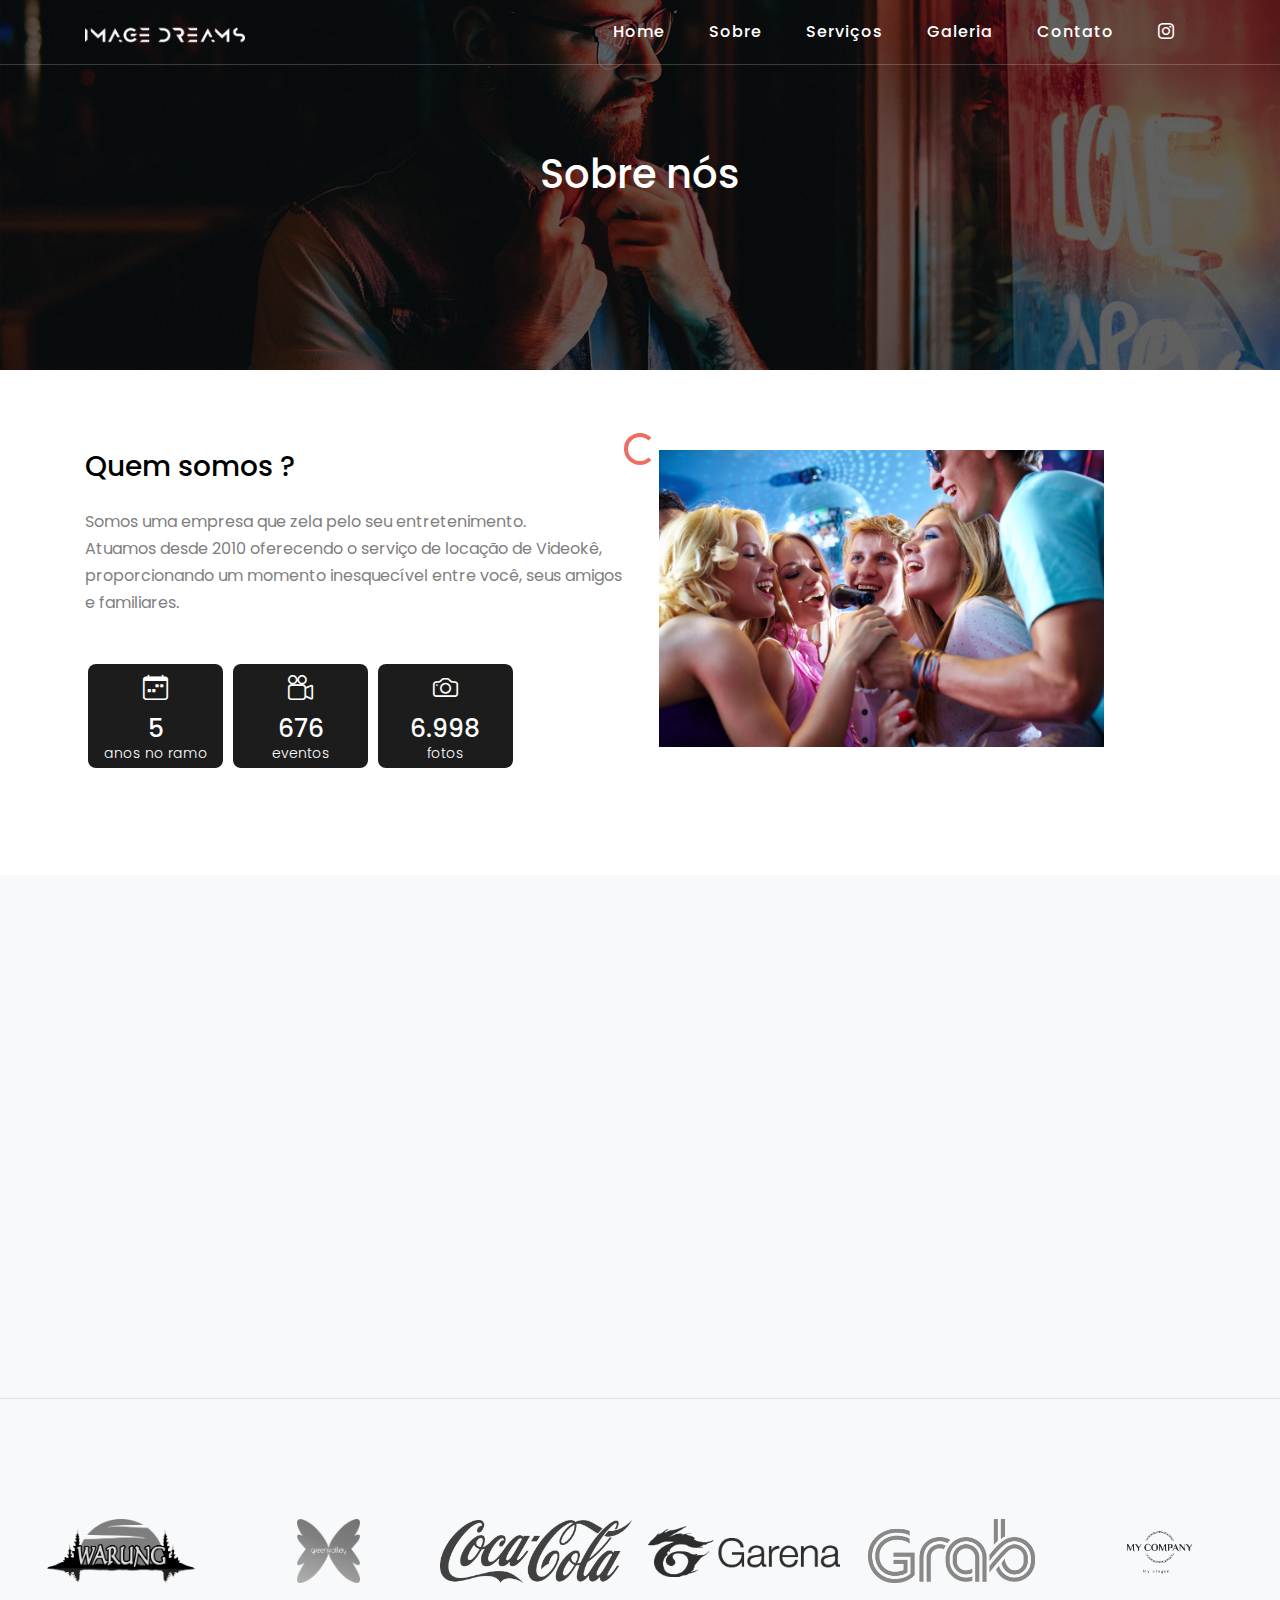
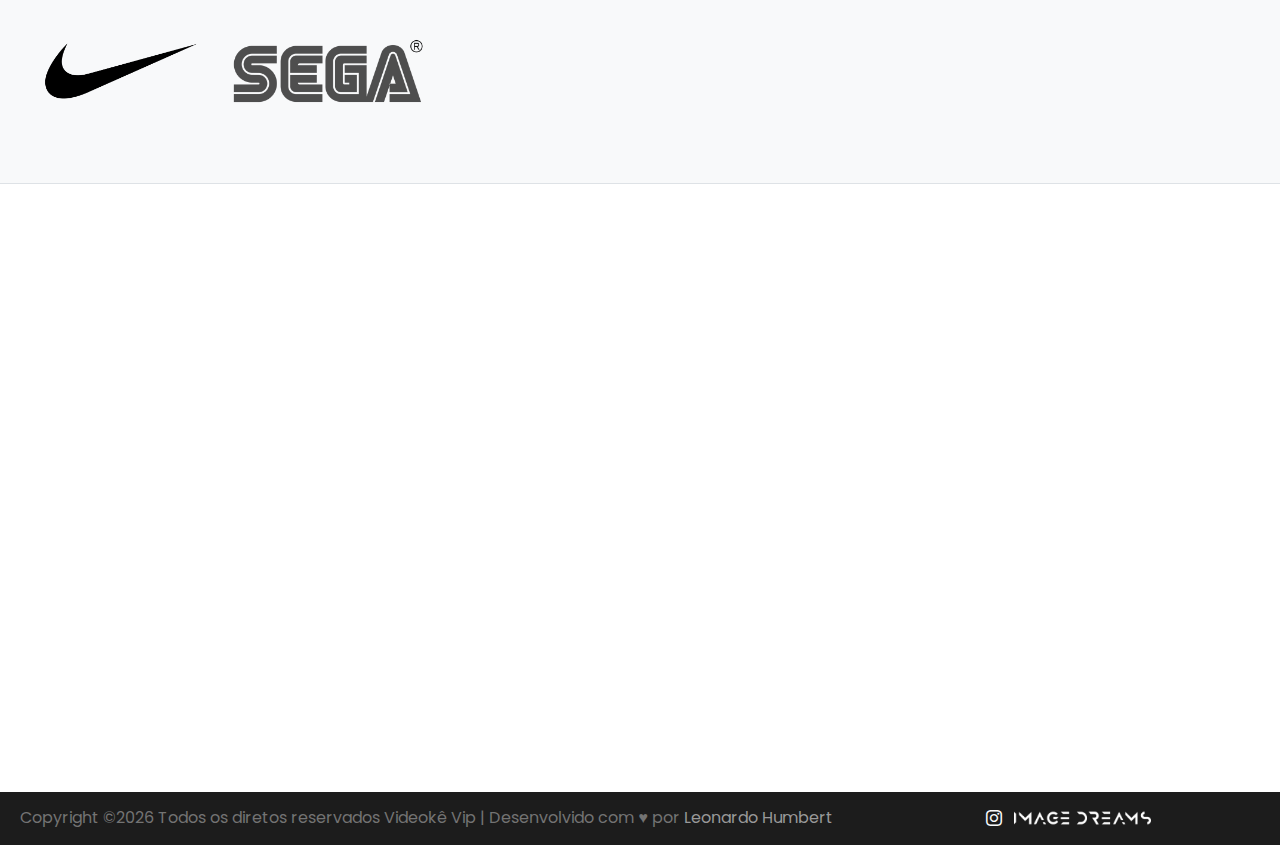
==== commit 37ce09d8: "Ajustado rodapé da página sobre" ====
--- a/sobre.html
+++ b/sobre.html
@@ -233,49 +233,21 @@
     </section>
    
     <footer class="site-footer">
-      <div class="container">
-        <div class="row">
-          <div class="col-md-9">
-            <div class="row">
-              <div class="col-md-4">
-                <h2 class="footer-heading mb-3">Sobre</h2>
-                <p>Somos uma empresa que zela pelo seu entretenimento</p>
-                <p>Faça sua reserva e garanta esse momento especial na sua comemoração!</p>
-              </div>
-              <div class="col-md-3">
-                <h2 class="footer-heading mb-4">Links Úteis</h2>
-                <ul class="list-unstyled">
-                  <li><a href="index.html#home-section" class="smoothscroll">Home</a></li>
-                  <li><a href="index.html#sobre-section" class="smoothscroll">Sobre</a></li>
-                  <li><a href="index.html#pacotes-section" class="smoothscroll">Pacotes</a></li>
-                  <li><a href="index.html#galeria-section" class="smoothscroll">Galeria</a></li>
-                  <li><a href="index.html#contato-section" class="smoothscroll">Contato</a></li>
-                  <li><a href="credits.html" class="smoothscroll">Créditos</a></li>
-                </ul>
-              </div>
-              <div class="col-md-3">
-                <h2 class="footer-heading mb-4">Central de Atendimento</h2>
-                <a href="http://wa.me/5521986668187"><p>(21) 98666-8187</p></a>
-                <a href="http://wa.me/5521981332285"><p>(21) 98133-2285</p></a>
-              </div>
-            </div>
-          </div>
-          <div class="col-md-3">
-            <h2 class="footer-heading mb-4">Acompanhe-nos nas redes sociais</h2>
-                <a href="https://pt-br.facebook.com/AluguelVideokeRJ/" target="_blank" class="pl-0 pr-3"><span class="icon-facebook"></span></a>
-                <a href="https://www.instagram.com/videokevip/" target="_blank" class="pl-3 pr-3"><span class="icon-instagram"></span></a>
-          </div>
-        </div>
-        <div class="row pt-5 text-center">
-          <div class="col-md-12">
-            <div class="border-top pt-3">
+      <div class="container-fluid">
+        <div class="row text-center">
+          <div class="col-md-8">
               <p class="mb-0">
                 Copyright &copy;<script>document.write(new Date().getFullYear());</script> Todos os diretos reservados Videokê Vip | Desenvolvido com ♥ por <a href="http://wa.me/5547997779842">Leonardo Humbert</a>
               </p>
-        
-            </div>
-          </div>
-          
+          </div>
+          <div class="col-md-4">
+            <a href="https://www.instagram.com/_hectormatheus/" target="_blank">
+              <span class="mx-1" style="display: inline-block;vertical-align: middle;height: 100%;">
+                <i class="bi bi-instagram mr-1 text-light"></i>
+              </span>
+              <img src="./images/logo.png" style="height: 16px;margin-top: -2px;">
+            </a>
+          </div>
         </div>
       </div>
     </footer>
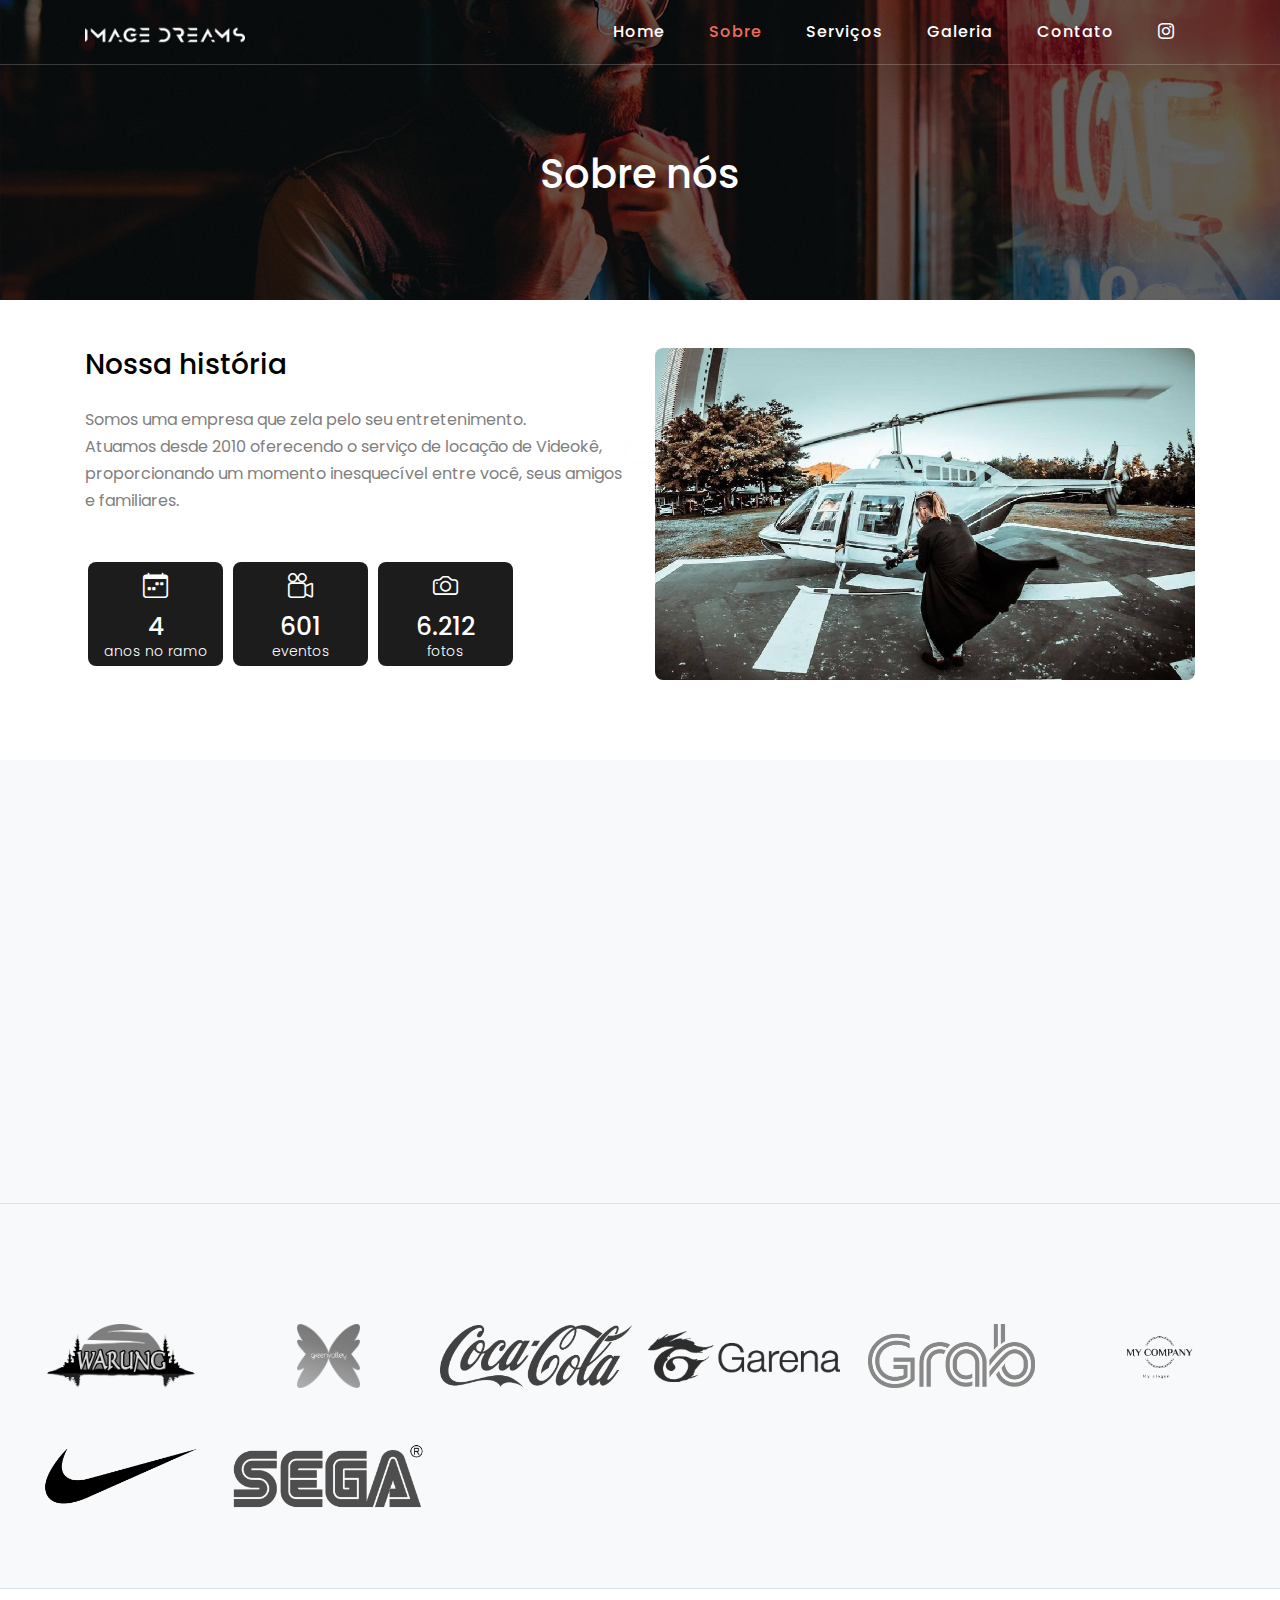
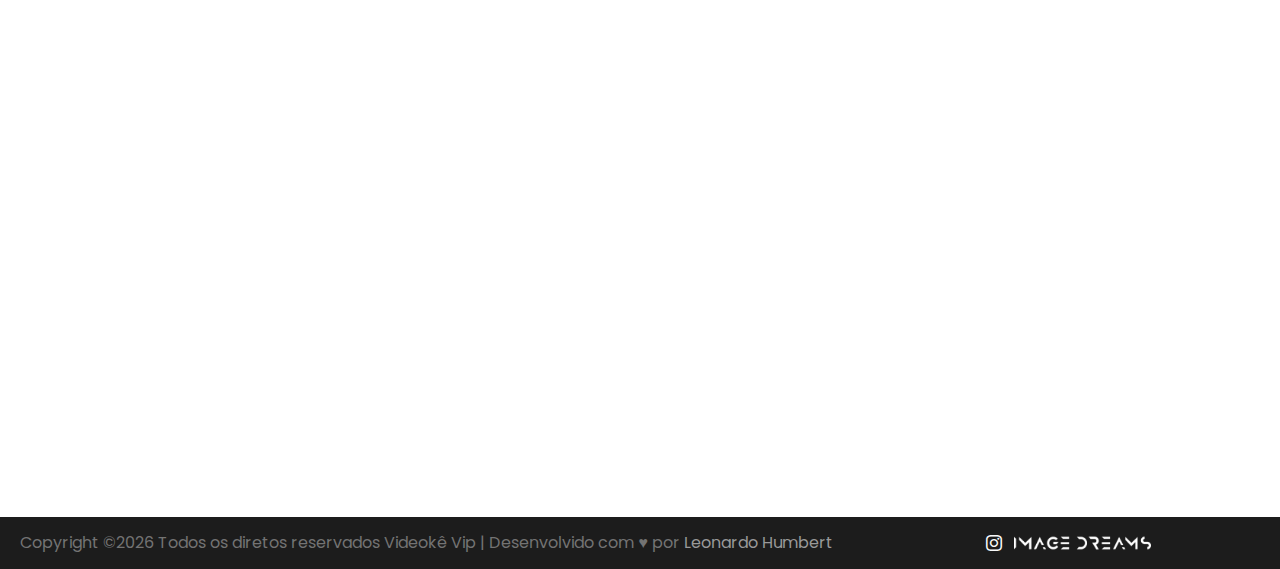
==== commit 72e5e1f3: "Ajuste de conteúdos e responsividade" ====
--- a/sobre.html
+++ b/sobre.html
@@ -96,13 +96,13 @@
     </div>  
 
     
-    <div class="site-section cta-big-image" id="sobre-section">
+    <section class="site-section cta-big-image" id="sobre-section">
       <div class="container">
         
         <div class="row">
           <div class="col-lg-6" data-aos="fade-up" data-aos-delay="100">
             <div class="mb-5">
-              <h3 class="h3 mb-4 text-black">Quem somos ?</h3>
+              <h3 class="h3 mb-4 text-black">Nossa história</h3>
               <p>Somos uma empresa que zela pelo seu entretenimento.<br>
                 Atuamos desde 2010 oferecendo o serviço de locação de Videokê, proporcionando um momento inesquecível entre você, seus amigos e familiares.<br>
               </p>
@@ -125,13 +125,13 @@
             </div>
           </div>
 
-          <div class="col-lg-5 mb-5 ml-lg-1" data-aos="fade-up" data-aos-delay="">
-            <img src="images/happy-group-friends-having-fun.webp" alt="Image" class="img-fluid">
+          <div class="col-lg-6 mb-5" data-aos="fade-up" data-aos-delay="">
+            <img src="images/historia.jpg" alt="Image" class="img-fluid" style="border-radius: .5em;">
           </div>
           
         </div>
       </div>  
-    </div>
+    </section>
   
     <section class="site-section border-bottom bg-light" id="services-section">
       <div class="container">
--- a/css/style.css
+++ b/css/style.css
@@ -131,10 +131,11 @@
     -webkit-box-shadow: none !important;
     box-shadow: none !important; }
 .title_section {
-  height: 370px !important;
+  height: 300px !important;
   min-height: 0 !important;
   background-image: url('../images/bg-section.jpg');
   background-position: center top;
+  background-attachment: fixed;
 }
 .title_section::before {
   background: rgba(0, 0, 0, 0.6) !important;
@@ -143,10 +144,13 @@
   color: white !important;
 }
 .site-section {
-  padding: 2.5em 0; }
+  padding: 3rem 0 2rem;
+}
   @media (min-width: 768px) {
     .site-section {
-      padding: 5em 0; } }
+      padding: 3rem 0 2rem; 
+    }
+  }
   .site-section.site-section-sm {
     padding: 4em 0; }
 
@@ -602,7 +606,7 @@
     -webkit-box-shadow: 4px 0 20px -5px rgba(0, 0, 0, 0.1);
     box-shadow: 4px 0 20px -5px rgba(0, 0, 0, 0.1); }
     .sticky-wrapper.is-sticky .site-navbar .site-menu-toggle {
-      color: #ed6d60; }
+      color: #fff; }
     .sticky-wrapper.is-sticky .site-navbar .site-logo a {
       color: #ed6d60; }
     .sticky-wrapper.is-sticky .site-navbar .site-menu > li > a {
@@ -620,6 +624,8 @@
   /* background: rgba(41, 57, 58, 0.7);  background:linear-gradient(0deg, rgba(41, 57, 58, 0.7), rgba(41, 57, 58, 0.7)), url('../images/young-women-bar-singing-karaoke.webp'); */
   background-size: cover;
   background-position: center center;
+  margin-top: 0;
+  background: transparent;
 }
 #home-section video {
   position: absolute;
@@ -628,6 +634,10 @@
   object-fit: fill;
   z-index: -1;
   pointer-events: none;
+  position: fixed;
+}
+section {
+  background: #fff;
 }
 .site-blocks-cover {
   background-size: cover;
@@ -647,8 +657,8 @@
       bottom: 0;
       right: 0;
       top: 0;
-      background: rgba(41, 41, 41, 0.7);
-    }
+      background: rgba(10, 10, 10, 0.6);
+  }
   .site-blocks-cover .player {
     position: absolute;
     bottom: -250px;
@@ -689,7 +699,6 @@
 #btn_insta_home {
   border: 2px solid #ed6d60;
   color: #ed6d60;
-  font-weight: bold;
   height: 48px;
   padding-left: 30px;
   background-color: rgba(0, 0, 0, 0.25);
@@ -1309,7 +1318,14 @@
   text-align: center; }
   .testimonial blockquote {
     font-size: 1.5rem;
-    font-style: italic; }
+    font-style: italic;
+    width: 95%;
+  }
+  @media (max-width: 992px) {
+    .testimonial blockquote {
+      font-size: 1.2rem;
+    }
+  }  
   .testimonial figure img {
     max-width: 100px;
     margin: 0 auto;
@@ -1689,6 +1705,8 @@
   text-align: center;
   padding-top: 0.25rem!important;
   padding-bottom: 0.5rem!important;
+  padding-left: 5px !important;
+  padding-right: 5px !important;
   background: rgba(28, 28, 28, 1);
   color: white;
   display: inline-block;
@@ -2023,6 +2041,38 @@
     margin-top: 20px;
     opacity: 0; } }
 
+    @-webkit-keyframes bounceInUp {
+      0% {
+         opacity: 0;
+         -webkit-transform: translateY(2000px);
+      }
+      100% {
+          opacity: 1;
+         -webkit-transform: translateY(0);
+      }
+   }
+   
+   @keyframes bounceInUp {
+      0% {
+         opacity: 0;
+         transform: translateY(2000px);
+      }
+      100% {
+        opacity: 1;
+        transform: translateY(0);
+      }
+   }
+   
+   .bounceInUp {
+      -webkit-animation-name: bounceInUp;
+      animation-name: bounceInUp;
+
+      -webkit-animation-duration: 1s;
+      animation-duration: 1s;
+      -webkit-animation-fill-mode: both;
+      animation-fill-mode: both;
+   }
+
 /* Blog */
 .sidebar-box {
   margin-bottom: 30px;
@@ -2154,6 +2204,8 @@
 
 /* :: 10.0 Follow CSS */
 .single-instagram-item {
+  width: 150px;
+  float: left;
   position: relative;
   z-index: 1;
   overflow: hidden;
